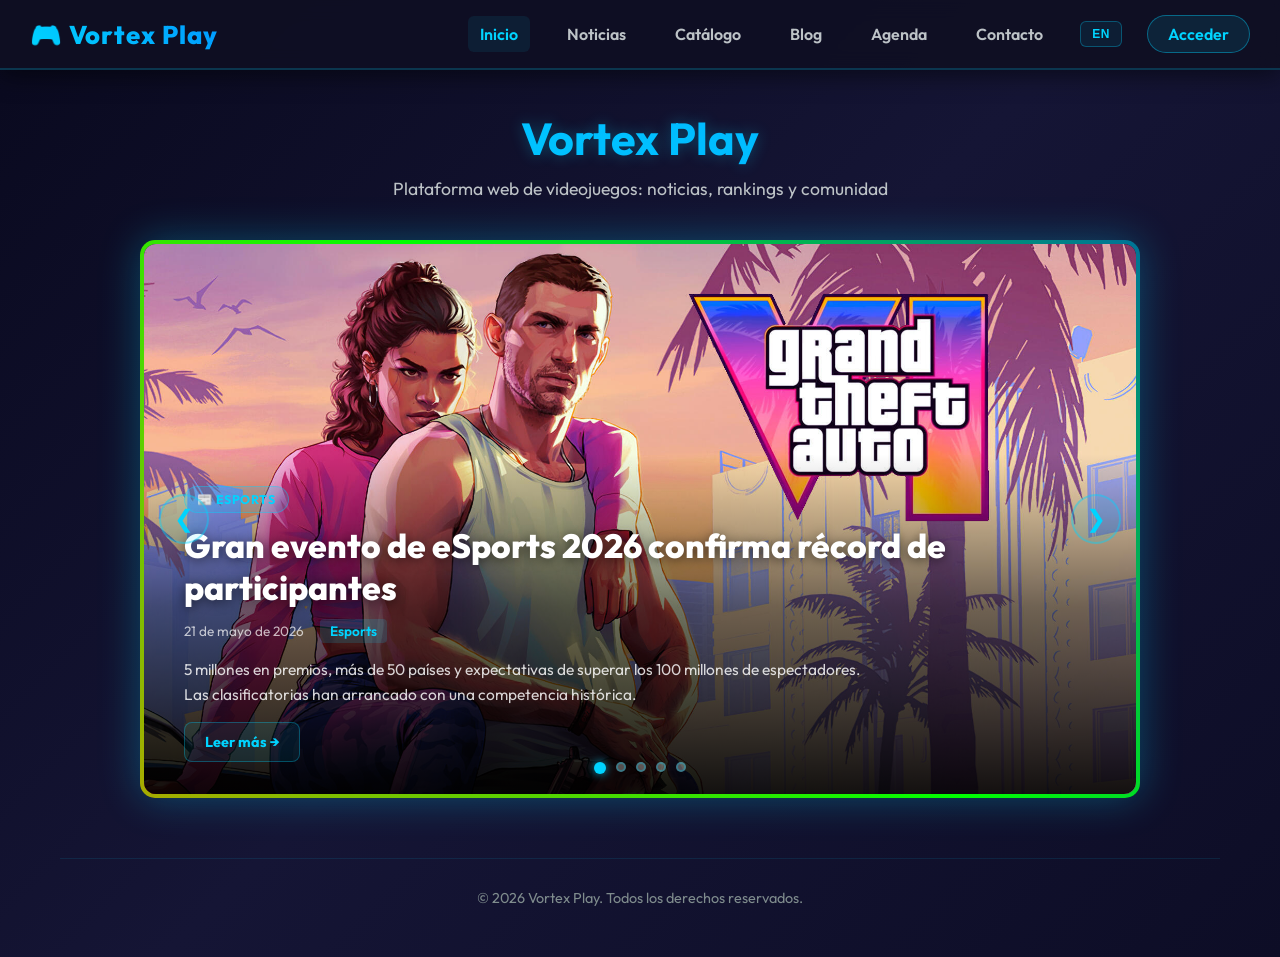
==== pages/index.html @ ee18e9cb "Subiendo toda la estructura web" ====
<!DOCTYPE html>
<html lang="es">
<head>
    <meta charset="UTF-8">
    <meta name="viewport" content="width=device-width, initial-scale=1.0">
    <title>Vortex Play</title>
    <link rel="stylesheet" href="../css/styles.css">
    <script src="../js/common.js"></script>
</head>
<body>
    <nav class="navbar"></nav>

    <div class="container">
        <header>
            <h1>Vortex Play</h1>
            <p data-i18n="index.subtitle">Plataforma web de videojuegos: noticias, rankings y comunidad</p>
        </header>

        <main>
            <div class="rgb-frame">
                <div class="news-carousel">
                    <div class="carousel-content">

                        <article class="news-item active" data-index="0">
                            <div class="news-item-bg" style="background-image: url(../imagenes/gta-vi-portada.jpg); background-size: cover; background-position: center; background-repeat: no-repeat;"></div>
                            <div class="news-item-content">
                                <div class="news-badge">📰 Esports</div>
                                <h2 class="news-title">Gran evento de eSports 2026 confirma récord de participantes</h2>
                                <div class="news-meta">
                                    <span class="news-date">21 de mayo de 2026</span>
                                    <span class="news-category">Esports</span>
                                </div>
                                <div class="news-body">
                                    <p>5 millones en premios, más de 50 países y expectativas de superar los 100 millones de espectadores. Las clasificatorias han arrancado con una competencia histórica.</p>
                                    <a href="news-detail.html?id=1" class="btn-read-more" data-i18n="index.read_more">Leer más →</a>
                                </div>
                            </div>
                        </article>

                        <article class="news-item" data-index="1">
                            <div class="news-item-bg" style="background: linear-gradient(135deg, #1a0020 0%, #6b0f6b 40%, #f093fb 100%);"></div>
                            <div class="news-item-content">
                                <div class="news-badge">🚀 Tecnología</div>
                                <h2 class="news-title">Nuevo motor gráfico revolucionario lanzado</h2>
                                <div class="news-meta">
                                    <span class="news-date">20 de mayo de 2026</span>
                                    <span class="news-category">Tecnología</span>
                                </div>
                                <div class="news-body">
                                    <p>Ray-tracing en tiempo real, física predictiva y machine learning integrado. Varios estudios ya lo han adoptado y los primeros juegos llegarán antes de que acabe el año.</p>
                                    <a href="news-detail.html?id=2" class="btn-read-more" data-i18n="index.read_more">Leer más →</a>
                                </div>
                            </div>
                        </article>

                        <article class="news-item" data-index="2">
                            <div class="news-item-bg" style="background: linear-gradient(135deg, #001a3d 0%, #003d7a 40%, #4facfe 100%);"></div>
                            <div class="news-item-content">
                                <div class="news-badge">📊 Tendencias</div>
                                <h2 class="news-title">Tendencias en gaming 2026: Cloud y comunidad lideran</h2>
                                <div class="news-meta">
                                    <span class="news-date">19 de mayo de 2026</span>
                                    <span class="news-category">Tendencias</span>
                                </div>
                                <div class="news-body">
                                    <p>Cloud gaming, realidad aumentada y comunidades integradas. El 70% de los jugadores usarán servicios en la nube de aquí a 2027, según los analistas del sector.</p>
                                    <a href="news-detail.html?id=3" class="btn-read-more" data-i18n="index.read_more">Leer más →</a>
                                </div>
                            </div>
                        </article>

                        <article class="news-item" data-index="3">
                            <div class="news-item-bg" style="background: linear-gradient(135deg, #001a10 0%, #005929 40%, #43e97b 100%);"></div>
                            <div class="news-item-content">
                                <div class="news-badge">☁️ Plataformas</div>
                                <h2 class="news-title">Lanzamiento plataforma cloud gaming revoluciona el sector</h2>
                                <div class="news-meta">
                                    <span class="news-date">18 de mayo de 2026</span>
                                    <span class="news-category">Plataformas</span>
                                </div>
                                <div class="news-body">
                                    <p>Más de 500 títulos desde el primer día, latencia por debajo de 10ms y soporte para cualquier dispositivo. La propuesta más seria vista en cloud gaming hasta la fecha.</p>
                                    <a href="news-detail.html?id=4" class="btn-read-more" data-i18n="index.read_more">Leer más →</a>
                                </div>
                            </div>
                        </article>

                        <article class="news-item" data-index="4">
                            <div class="news-item-bg" style="background: linear-gradient(135deg, #2a0010 0%, #7a002a 40%, #fa709a 100%);"></div>
                            <div class="news-item-content">
                                <div class="news-badge">🎥 Streaming</div>
                                <h2 class="news-title">Colectivo de streamers rompe récord histórico de audiencia</h2>
                                <div class="news-meta">
                                    <span class="news-date">17 de mayo de 2026</span>
                                    <span class="news-category">Streaming</span>
                                </div>
                                <div class="news-body">
                                    <p>50 millones de espectadores simultáneos sin ninguna promoción previa, solo boca a boca en redes durante 48 horas. Un fenómeno que nadie en el sector vio venir.</p>
                                    <a href="news-detail.html?id=5" class="btn-read-more" data-i18n="index.read_more">Leer más →</a>
                                </div>
                            </div>
                        </article>

                    </div>

                    <button class="nav-button prev" id="prevBtn" aria-label="Noticia anterior"><span>❮</span></button>
                    <button class="nav-button next" id="nextBtn" aria-label="Siguiente noticia"><span>❯</span></button>

                    <div class="carousel-indicators">
                        <span class="indicator active" data-slide="0"></span>
                        <span class="indicator" data-slide="1"></span>
                        <span class="indicator" data-slide="2"></span>
                        <span class="indicator" data-slide="3"></span>
                        <span class="indicator" data-slide="4"></span>
                    </div>
                </div>
            </div>
        </main>

        <footer>
            <p data-i18n="footer.rights">&copy; 2026 Vortex Play. Todos los derechos reservados.</p>
        </footer>
    </div>

    <script src="../js/lang.js"></script>
    <script src="../js/script.js"></script>
</body>
</html>
---- css/styles.css ----
@import url('https://fonts.googleapis.com/css2?family=Outfit:wght@300;400;600;700;800&display=swap');

/* Reset */
* {
    margin: 0;
    padding: 0;
    box-sizing: border-box;
}

body {
    font-family: 'Outfit', 'Segoe UI', Tahoma, Geneva, Verdana, sans-serif;
    background: linear-gradient(135deg, #09091e 0%, #151535 50%, #0d0d26 100%);
    color: #ecf0f1;
    min-height: 100vh;
    display: flex;
    flex-direction: column;
    justify-content: flex-start;
}

.container {
    width: 100%;
    max-width: 1200px;
    margin: 0 auto;
    padding: 20px;
    flex: 1;
}

header {
    text-align: center;
    margin-top: 20px;
    margin-bottom: 40px;
    animation: fadeInDown 0.8s ease-in-out;
}

header h1 {
    font-size: 2.8rem;
    margin-bottom: 10px;
    background: linear-gradient(45deg, #00d4ff, #0099ff, #00d4ff);
    background-size: 300% 300%;
    -webkit-background-clip: text;
    -webkit-text-fill-color: transparent;
    background-clip: text;
    animation: gradientShift 3s ease infinite;
    text-shadow: 0 0 15px rgba(0, 212, 255, 0.3);
}

@keyframes gradientShift {
    0%, 100% { background-position: 0% 50%; }
    50% { background-position: 100% 50%; }
}

header p {
    font-size: 1.1rem;
    color: #bdc3c7;
    margin-top: 10px;
}

/* Botones de navegación rápida */
.site-quick-nav {
    display: flex;
    flex-wrap: wrap;
    justify-content: center;
    gap: 14px;
    margin-bottom: 35px;
    padding: 0 10px;
}

.nav-page-btn {
    display: inline-flex;
    align-items: center;
    gap: 6px;
    padding: 12px 22px;
    background: rgba(0, 212, 255, 0.08);
    border: 1.5px solid rgba(0, 212, 255, 0.35);
    border-radius: 10px;
    color: #00d4ff;
    text-decoration: none;
    font-weight: 700;
    font-size: 0.95rem;
    transition: all 0.3s ease;
}

.nav-page-btn:hover {
    background: #00d4ff;
    color: #0c0c1e;
    box-shadow: 0 0 20px rgba(0, 212, 255, 0.45);
    transform: translateY(-2px);
}

.nav-page-btn.active {
    background: linear-gradient(135deg, #00d4ff, #0099ff);
    color: #0c0c1e;
    border-color: transparent;
    box-shadow: 0 0 18px rgba(0, 212, 255, 0.5);
}

main {
    width: 100%;
}

footer {
    text-align: center;
    padding: 30px;
    color: #7f8c8d;
    font-size: 0.9rem;
    width: 100%;
    border-top: 1px solid rgba(0, 212, 255, 0.1);
    margin-top: 60px;
}

/* Scrollbar */
::-webkit-scrollbar { width: 10px; }
::-webkit-scrollbar-track { background: rgba(15, 15, 35, 0.95); }
::-webkit-scrollbar-thumb {
    background: linear-gradient(180deg, #00d4ff, #0099ff);
    border-radius: 5px;
}
::-webkit-scrollbar-thumb:hover { background: #00f2ff; }


/* Navbar */
.navbar {
    background: rgba(15, 15, 35, 0.95);
    border-bottom: 2px solid rgba(0, 212, 255, 0.2);
    padding: 15px 0;
    position: sticky;
    top: 0;
    z-index: 1000;
    backdrop-filter: blur(10px);
    box-shadow: 0 5px 25px rgba(0, 0, 0, 0.5);
    width: 100%;
}

.navbar-container {
    max-width: 1400px;
    margin: 0 auto;
    padding: 0 30px;
    display: flex;
    justify-content: space-between;
    align-items: center;
}

.navbar-logo {
    font-size: 1.6rem;
    font-weight: 800;
    background: linear-gradient(45deg, #00d4ff, #0099ff);
    -webkit-background-clip: text;
    -webkit-text-fill-color: transparent;
    background-clip: text;
    text-decoration: none;
    letter-spacing: 1px;
}

.navbar-menu {
    display: flex;
    gap: 25px;
    align-items: center;
}

.navbar-link {
    color: #bdc3c7;
    text-decoration: none;
    transition: all 0.3s ease;
    font-weight: 600;
    padding: 8px 12px;
    border-radius: 6px;
}

.navbar-link:hover,
.navbar-link.active {
    color: #00d4ff;
    background: rgba(0, 212, 255, 0.08);
}

.navbar-user {
    display: flex;
    gap: 15px;
    align-items: center;
    padding-left: 20px;
    border-left: 1px solid rgba(0, 212, 255, 0.2);
}

.user-avatar-badge {
    width: 36px;
    height: 36px;
    background: linear-gradient(135deg, #00d4ff 0%, #0099ff 100%);
    border-radius: 50%;
    display: flex;
    align-items: center;
    justify-content: center;
    color: #fff;
    font-weight: 700;
    font-size: 0.9rem;
    box-shadow: 0 0 10px rgba(0, 212, 255, 0.4);
    border: 1px solid #ffffff33;
}

.user-name {
    color: #ecf0f1;
    font-weight: 600;
    font-size: 0.95rem;
}

.user-name small {
    display: block;
    color: #00d4ff;
    font-size: 0.75rem;
    font-weight: 700;
}

.btn-login-nav {
    padding: 8px 20px;
    background: rgba(0, 212, 255, 0.1);
    border: 1.5px solid rgba(0, 212, 255, 0.4);
    color: #00d4ff;
    border-radius: 20px;
    font-weight: 600;
    cursor: pointer;
    text-decoration: none;
    transition: all 0.3s ease;
}

.btn-login-nav:hover {
    background: #00d4ff;
    color: #0c0c1e;
    box-shadow: 0 0 15px rgba(0, 212, 255, 0.4);
    transform: translateY(-1px);
}

.btn-logout-nav {
    padding: 6px 14px;
    background: rgba(231, 76, 60, 0.2);
    border: 1px solid rgba(231, 76, 60, 0.5);
    color: #e74c3c;
    border-radius: 6px;
    cursor: pointer;
    font-weight: 600;
    font-size: 0.85rem;
    transition: all 0.3s ease;
}

.btn-logout-nav:hover {
    background: #e74c3c;
    color: #fff;
    box-shadow: 0 0 15px rgba(231, 76, 60, 0.4);
}

.navbar-toggle {
    display: none;
    flex-direction: column;
    justify-content: space-between;
    width: 25px;
    height: 18px;
    cursor: pointer;
}

.navbar-toggle span {
    display: block;
    height: 2px;
    width: 100%;
    background-color: #00d4ff;
    border-radius: 2px;
    transition: all 0.3s ease;
}


/* Carousel (index.html) */
.rgb-frame {
    position: relative;
    width: 100%;
    max-width: 1000px;
    padding: 4px;
    border-radius: 15px;
    background: linear-gradient(45deg, #ff0000, #ff7f00, #00ff00, #0012ff, #7f00ff, #ff0000);
    background-size: 400% 400%;
    animation: rgbGradient 6s ease infinite;
    box-shadow: 0 0 40px rgba(0, 212, 255, 0.3);
    margin: 0 auto;
}

@keyframes rgbGradient {
    0%, 100% { background-position: 0% 50%; }
    50% { background-position: 100% 50%; }
}

.news-carousel {
    position: relative;
    width: 100%;
    height: 550px;
    background: rgba(10, 10, 26, 0.95);
    border-radius: 12px;
    overflow: hidden;
    backdrop-filter: blur(10px);
    display: flex;
    align-items: center;
    justify-content: center;
}

.carousel-content {
    position: relative;
    width: 100%;
    height: 100%;
}

.news-item {
    position: absolute;
    width: 100%;
    height: 100%;
    opacity: 0;
    transform: translateX(100%);
    transition: opacity 0.7s ease, transform 0.7s cubic-bezier(0.68, -0.55, 0.265, 1.55);
    pointer-events: none;
    overflow: hidden;
}

.news-item.active {
    opacity: 1;
    transform: translateX(0);
    pointer-events: auto;
}

.news-item.prev {
    transform: translateX(-100%);
}

/* Fondo hero: ocupa todo el contenedor */
.news-item-bg {
    position: absolute;
    inset: 0;
    background-size: cover !important;
    background-position: center !important;
    transform: scale(1.06);
    transition: transform 6s ease;
    z-index: 1;
}

.news-item.active .news-item-bg {
    transform: scale(1);
}

/* Texto superpuesto en la parte inferior */
.news-item-content {
    position: absolute;
    bottom: 0;
    left: 0;
    width: 100%;
    padding: 2rem 2.5rem;
    background: linear-gradient(
        to top,
        rgba(0, 0, 0, 0.92) 0%,
        rgba(0, 0, 0, 0.55) 55%,
        transparent 100%
    );
    z-index: 2;
}

.news-badge {
    display: inline-block;
    font-size: 0.78rem;
    font-weight: 700;
    color: #00d4ff;
    margin-bottom: 12px;
    padding: 5px 12px;
    background: rgba(0, 212, 255, 0.18);
    border-radius: 20px;
    width: fit-content;
    border: 1px solid rgba(0, 212, 255, 0.35);
    letter-spacing: 0.04em;
    text-transform: uppercase;
}

.news-title {
    font-size: 2.1rem;
    font-weight: 800;
    margin-bottom: 10px;
    color: #fff;
    line-height: 1.25;
    text-shadow: 0 2px 12px rgba(0, 0, 0, 0.6);
}

.news-meta {
    display: flex;
    gap: 16px;
    margin-bottom: 14px;
    flex-wrap: wrap;
    align-items: center;
}

.news-date,
.news-category {
    font-size: 0.85rem;
    color: rgba(255, 255, 255, 0.7);
}

.news-category {
    padding: 3px 10px;
    background: rgba(0, 212, 255, 0.15);
    border-radius: 4px;
    color: #00d4ff;
    font-weight: 600;
}

.news-body p {
    font-size: 0.97rem;
    line-height: 1.65;
    color: rgba(255, 255, 255, 0.82);
    margin-bottom: 14px;
    max-width: 680px;
}

.nav-button {
    position: absolute;
    top: 50%;
    transform: translateY(-50%);
    background: rgba(0, 212, 255, 0.1);
    border: 2px solid rgba(0, 212, 255, 0.4);
    color: #00d4ff;
    width: 50px;
    height: 50px;
    border-radius: 50%;
    cursor: pointer;
    font-size: 1.5rem;
    display: flex;
    align-items: center;
    justify-content: center;
    transition: all 0.3s ease;
    z-index: 10;
}

.nav-button:hover {
    background: rgba(0, 212, 255, 0.3);
    border-color: #00d4ff;
    box-shadow: 0 0 20px rgba(0, 212, 255, 0.6);
    transform: translateY(-50%) scale(1.1);
}

.nav-button.prev { left: 15px; }
.nav-button.next { right: 15px; }

.carousel-indicators {
    position: absolute;
    bottom: 20px;
    left: 50%;
    transform: translateX(-50%);
    display: flex;
    gap: 10px;
    z-index: 10;
}

.indicator {
    width: 10px;
    height: 10px;
    border-radius: 50%;
    background: rgba(255, 255, 255, 0.3);
    cursor: pointer;
    transition: all 0.3s ease;
    border: 2px solid rgba(0, 212, 255, 0.3);
}

.indicator.active {
    background: #00d4ff;
    box-shadow: 0 0 10px rgba(0, 212, 255, 0.8);
    width: 12px;
    height: 12px;
}


/* Auth (login.html) */
.auth-body {
    display: flex;
    flex-direction: column;
    min-height: 100vh;
}

.auth-container {
    display: flex;
    width: 100%;
    max-width: 1100px;
    gap: 40px;
    padding: 40px 20px;
    margin: 40px auto;
    flex: 1;
}

.auth-box {
    flex: 1.2;
    background: rgba(15, 15, 35, 0.95);
    border-radius: 15px;
    padding: 40px;
    border: 2px solid rgba(0, 212, 255, 0.2);
    box-shadow: 0 0 45px rgba(0, 212, 255, 0.15);
    backdrop-filter: blur(10px);
}

.auth-header {
    text-align: center;
    margin-bottom: 30px;
}

.auth-header h1 {
    font-size: 2.6rem;
    background: linear-gradient(45deg, #00d4ff, #0099ff);
    -webkit-background-clip: text;
    -webkit-text-fill-color: transparent;
    background-clip: text;
    margin-bottom: 10px;
    font-weight: 800;
}

.auth-header p {
    color: #bdc3c7;
    font-size: 1rem;
}

.auth-toggle {
    display: flex;
    gap: 10px;
    margin-bottom: 30px;
    background: rgba(0, 212, 255, 0.05);
    border-radius: 10px;
    padding: 5px;
}

.toggle-btn {
    flex: 1;
    padding: 12px;
    background: transparent;
    border: none;
    color: #95a5a6;
    font-weight: 600;
    cursor: pointer;
    border-radius: 8px;
    transition: all 0.3s ease;
}

.toggle-btn.active {
    background: rgba(0, 212, 255, 0.15);
    color: #00d4ff;
    border: 1px solid rgba(0, 212, 255, 0.3);
}

.auth-form { display: none; }

.auth-form.active {
    display: block;
    animation: fadeIn 0.3s ease;
}

@keyframes fadeIn {
    from { opacity: 0; }
    to { opacity: 1; }
}

.form-group { margin-bottom: 20px; }

.form-group label {
    display: block;
    margin-bottom: 8px;
    color: #ecf0f1;
    font-weight: 500;
    font-size: 0.95rem;
}

.form-group input,
.form-group select,
.form-group textarea {
    width: 100%;
    padding: 12px;
    background: rgba(20, 20, 45, 0.8);
    border: 1px solid rgba(0, 212, 255, 0.2);
    border-radius: 8px;
    color: #ecf0f1;
    font-size: 1rem;
    transition: all 0.3s ease;
}

.form-group input:focus,
.form-group select:focus,
.form-group textarea:focus {
    outline: none;
    border-color: #00d4ff;
    box-shadow: 0 0 10px rgba(0, 212, 255, 0.3);
    background: rgba(20, 20, 45, 0.95);
}

.error-msg {
    display: none;
    color: #e74c3c;
    font-size: 0.85rem;
    margin-top: 5px;
}

.form-options {
    display: flex;
    justify-content: space-between;
    align-items: center;
    margin-bottom: 25px;
    font-size: 0.9rem;
}

.remember-me {
    display: flex;
    align-items: center;
    gap: 8px;
    cursor: pointer;
    color: #bdc3c7;
}

.remember-me input { width: auto; cursor: pointer; }

.forgot-password {
    color: #00d4ff;
    text-decoration: none;
    transition: color 0.3s ease;
}

.forgot-password:hover {
    color: #00f2ff;
    text-decoration: underline;
}

.terms-check {
    display: flex;
    align-items: center;
    gap: 10px;
    margin-bottom: 25px;
    color: #95a5a6;
    font-size: 0.9rem;
    cursor: pointer;
}

.terms-check input { width: auto; cursor: pointer; }

.btn-submit {
    width: 100%;
    padding: 14px;
    background: linear-gradient(45deg, #00d4ff, #0099ff);
    border: none;
    border-radius: 8px;
    color: #fff;
    font-weight: 700;
    font-size: 1rem;
    cursor: pointer;
    transition: all 0.3s ease;
}

.btn-submit:hover {
    transform: translateY(-2px);
    box-shadow: 0 10px 30px rgba(0, 212, 255, 0.4);
}

.btn-submit:active { transform: translateY(0); }

.auth-footer {
    text-align: center;
    margin-top: 25px;
    color: #7f8c8d;
    font-size: 0.9rem;
}

.auth-footer a { color: #00d4ff; text-decoration: none; }
.auth-footer a:hover { text-decoration: underline; }

.auth-quick-links {
    display: flex;
    flex-wrap: wrap;
    justify-content: center;
    gap: 10px;
    margin-top: 18px;
    padding-top: 18px;
    border-top: 1px solid rgba(0, 212, 255, 0.15);
}

.auth-quick-links a {
    padding: 6px 12px;
    background: rgba(0, 212, 255, 0.08);
    border: 1px solid rgba(0, 212, 255, 0.25);
    border-radius: 8px;
    font-size: 0.8rem;
    font-weight: 600;
    text-decoration: none;
    transition: all 0.3s ease;
}

.auth-quick-links a:hover {
    background: rgba(0, 212, 255, 0.2);
}

.auth-decoration {
    flex: 1;
    display: flex;
    flex-direction: column;
    justify-content: center;
    gap: 30px;
}

.decoration-item {
    background: rgba(0, 212, 255, 0.03);
    border: 1px solid rgba(0, 212, 255, 0.15);
    border-radius: 12px;
    padding: 35px;
    box-shadow: 0 10px 30px rgba(0, 0, 0, 0.2);
}

.decoration-item h2 {
    font-size: 1.8rem;
    color: #00d4ff;
    margin-bottom: 15px;
}

.decoration-item p {
    color: #bdc3c7;
    line-height: 1.6;
    font-size: 1rem;
}

.quick-login-title {
    text-align: center;
    font-size: 0.9rem;
    color: #7f8c8d;
    text-transform: uppercase;
    letter-spacing: 1px;
    margin: 25px 0 15px;
    position: relative;
}

.quick-login-title::before,
.quick-login-title::after {
    content: "";
    position: absolute;
    top: 50%;
    width: 25%;
    height: 1px;
    background: rgba(255, 255, 255, 0.1);
}
.quick-login-title::before { left: 0; }
.quick-login-title::after { right: 0; }

.quick-login-grid {
    display: grid;
    grid-template-columns: repeat(2, 1fr);
    gap: 12px;
    margin-bottom: 10px;
}

.quick-login-card {
    background: rgba(30, 30, 60, 0.4);
    border: 1px solid rgba(0, 212, 255, 0.15);
    border-radius: 8px;
    padding: 10px;
    cursor: pointer;
    text-align: center;
    transition: all 0.3s cubic-bezier(0.25, 0.8, 0.25, 1);
}

.quick-login-card:hover {
    background: rgba(0, 212, 255, 0.1);
    border-color: #00d4ff;
    transform: translateY(-2px);
    box-shadow: 0 4px 15px rgba(0, 212, 255, 0.2);
}

.quick-login-card .role-title {
    font-weight: 700;
    color: #00d4ff;
    font-size: 0.85rem;
    margin-bottom: 2px;
}

.quick-login-card .role-desc {
    font-size: 0.7rem;
    color: #bdc3c7;
}


/* Dashboard */
.dashboard-container {
    display: flex;
    max-width: 1400px;
    margin: 0 auto;
    gap: 30px;
    padding: 40px 30px;
    min-height: calc(100vh - 80px);
}

.sidebar {
    width: 280px;
    background: rgba(20, 20, 45, 0.6);
    border-radius: 12px;
    border: 1px solid rgba(0, 212, 255, 0.15);
    padding: 25px;
    height: fit-content;
    position: sticky;
    top: 100px;
    backdrop-filter: blur(5px);
}

.user-profile {
    text-align: center;
    margin-bottom: 30px;
    padding-bottom: 25px;
    border-bottom: 1px solid rgba(0, 212, 255, 0.15);
}

.profile-avatar {
    width: 80px;
    height: 80px;
    margin: 0 auto 15px;
    background: linear-gradient(135deg, #00d4ff 0%, #0099ff 100%);
    border-radius: 50%;
    display: flex;
    align-items: center;
    justify-content: center;
    font-size: 2.2rem;
    color: #fff;
    font-weight: 800;
    box-shadow: 0 0 20px rgba(0, 212, 255, 0.3);
    border: 2px solid #ffffff22;
}

.user-profile h3 {
    color: #ecf0f1;
    margin-bottom: 5px;
    font-size: 1.2rem;
}

.profile-role {
    color: #00d4ff;
    font-size: 0.85rem;
    font-weight: 700;
    text-transform: uppercase;
    letter-spacing: 1px;
}

.sidebar-menu h4 {
    color: #00d4ff;
    font-size: 0.75rem;
    text-transform: uppercase;
    margin-top: 20px;
    margin-bottom: 12px;
    letter-spacing: 1px;
    font-weight: 700;
    opacity: 0.8;
}

.sidebar-link {
    display: block;
    padding: 12px 15px;
    color: #bdc3c7;
    text-decoration: none;
    border-radius: 8px;
    transition: all 0.3s ease;
    margin-bottom: 8px;
    font-weight: 600;
    font-size: 0.95rem;
}

.sidebar-link:hover,
.sidebar-link.active {
    background: rgba(0, 212, 255, 0.1);
    color: #00d4ff;
    border-left: 3px solid #00d4ff;
    padding-left: 18px;
}

.sidebar-section.hidden { display: none !important; }

.dashboard-content { flex: 1; }

.content-section {
    display: none;
    animation: fadeIn 0.3s ease;
}

.content-section.active { display: block; }

.section-header {
    margin-bottom: 30px;
    display: flex;
    justify-content: space-between;
    align-items: center;
    flex-wrap: wrap;
    gap: 15px;
}

.section-header h1 {
    font-size: 2.2rem;
    color: #ecf0f1;
    font-weight: 800;
}

.section-header p {
    color: #bdc3c7;
    margin-top: 5px;
    width: 100%;
}

.dashboard-grid {
    display: grid;
    grid-template-columns: repeat(auto-fit, minmax(220px, 1fr));
    gap: 20px;
    margin-bottom: 40px;
}

.stat-card {
    background: rgba(20, 20, 45, 0.6);
    border: 1px solid rgba(0, 212, 255, 0.15);
    border-radius: 12px;
    padding: 20px;
    display: flex;
    gap: 20px;
    align-items: center;
    transition: all 0.3s ease;
}

.stat-card:hover {
    border-color: #00d4ff;
    box-shadow: 0 0 20px rgba(0, 212, 255, 0.15);
    transform: translateY(-5px);
}

.stat-icon { font-size: 2.5rem; }

.stat-info h3 {
    color: #95a5a6;
    font-size: 0.85rem;
    margin-bottom: 5px;
    text-transform: uppercase;
    letter-spacing: 0.5px;
}

.stat-number {
    color: #00d4ff;
    font-size: 1.8rem;
    font-weight: 800;
}

.recent-activity {
    background: rgba(20, 20, 45, 0.6);
    border: 1px solid rgba(0, 212, 255, 0.15);
    border-radius: 12px;
    padding: 25px;
}

.recent-activity h2 {
    color: #ecf0f1;
    margin-bottom: 20px;
    font-size: 1.3rem;
    font-weight: 700;
}

.activity-list {
    display: flex;
    flex-direction: column;
    gap: 15px;
}

.activity-item {
    padding: 15px;
    background: rgba(0, 212, 255, 0.03);
    border-left: 3px solid #00d4ff;
    border-radius: 6px;
}

.activity-time {
    color: #7f8c8d;
    font-size: 0.85rem;
    font-weight: 600;
}

.activity-item p {
    color: #bdc3c7;
    margin-top: 5px;
    font-size: 0.95rem;
}

.profile-form {
    background: rgba(20, 20, 45, 0.6);
    border: 1px solid rgba(0, 212, 255, 0.15);
    border-radius: 12px;
    padding: 30px;
}

.form-input {
    width: 100%;
    padding: 12px;
    background: rgba(10, 10, 25, 0.8);
    border: 1px solid rgba(0, 212, 255, 0.2);
    border-radius: 8px;
    color: #ecf0f1;
    font-size: 1rem;
    margin-bottom: 8px;
    transition: all 0.3s ease;
}

.form-input:focus {
    outline: none;
    border-color: #00d4ff;
    box-shadow: 0 0 10px rgba(0, 212, 255, 0.2);
}

.favorites-grid {
    display: grid;
    grid-template-columns: repeat(auto-fill, minmax(260px, 1fr));
    gap: 25px;
}

.favorite-card {
    background: rgba(20, 20, 45, 0.6);
    border: 1px solid rgba(0, 212, 255, 0.15);
    border-radius: 12px;
    overflow: hidden;
    transition: all 0.3s ease;
}

.favorite-card:hover {
    border-color: #00d4ff;
    transform: translateY(-8px);
    box-shadow: 0 8px 25px rgba(0, 212, 255, 0.2);
}

.fav-image {
    width: 100%;
    height: 150px;
    background-size: cover;
    background-position: center;
}

.favorite-card h3 {
    color: #ecf0f1;
    padding: 15px 15px 5px;
    font-size: 1.1rem;
    font-weight: 700;
}

.favorite-card p {
    color: #95a5a6;
    padding: 0 15px;
    font-size: 0.9rem;
}

.fav-rating {
    color: #00d4ff;
    padding: 15px;
    font-weight: 700;
    display: flex;
    justify-content: space-between;
    align-items: center;
}

.btn-remove-fav {
    background: none;
    border: none;
    color: #e74c3c;
    cursor: pointer;
    font-size: 0.9rem;
    font-weight: 600;
}

.btn-remove-fav:hover { text-decoration: underline; }

.news-management-table,
.users-management-table {
    background: rgba(20, 20, 45, 0.6);
    border: 1px solid rgba(0, 212, 255, 0.15);
    border-radius: 12px;
    overflow: hidden;
    margin-bottom: 30px;
}

table { width: 100%; border-collapse: collapse; }

table thead {
    background: rgba(0, 212, 255, 0.08);
    border-bottom: 2px solid rgba(0, 212, 255, 0.2);
}

table th {
    padding: 15px;
    text-align: left;
    color: #00d4ff;
    font-weight: 700;
}

table td {
    padding: 15px;
    color: #bdc3c7;
    border-bottom: 1px solid rgba(0, 212, 255, 0.1);
}

table tr:hover { background: rgba(0, 212, 255, 0.03); }

.badge {
    padding: 6px 12px;
    border-radius: 20px;
    font-size: 0.8rem;
    font-weight: 700;
    text-transform: uppercase;
}

.badge.published {
    background: rgba(46, 204, 113, 0.2);
    color: #2ecc71;
    border: 1px solid rgba(46, 204, 113, 0.4);
}

.badge.draft {
    background: rgba(241, 196, 15, 0.2);
    color: #f1c40f;
    border: 1px solid rgba(241, 196, 15, 0.4);
}

.badge.active {
    background: rgba(46, 204, 113, 0.2);
    color: #2ecc71;
    border: 1px solid rgba(46, 204, 113, 0.4);
}

.btn-small {
    padding: 6px 12px;
    background: rgba(0, 212, 255, 0.1);
    border: 1px solid rgba(0, 212, 255, 0.4);
    color: #00d4ff;
    border-radius: 6px;
    cursor: pointer;
    margin-right: 5px;
    font-weight: 600;
    font-size: 0.8rem;
    transition: all 0.3s ease;
}

.btn-small:hover {
    background: #00d4ff;
    color: #0c0c1e;
    box-shadow: 0 0 10px rgba(0, 212, 255, 0.3);
}

.btn-small.danger {
    background: rgba(231, 76, 60, 0.1);
    border-color: rgba(231, 76, 60, 0.4);
    color: #e74c3c;
}

.btn-small.danger:hover {
    background: #e74c3c;
    color: #fff;
    box-shadow: 0 0 10px rgba(231, 76, 60, 0.3);
}

.btn-primary {
    padding: 12px 25px;
    background: linear-gradient(45deg, #00d4ff, #0099ff);
    border: none;
    border-radius: 8px;
    color: #fff;
    font-weight: 700;
    cursor: pointer;
    transition: all 0.3s ease;
}

.btn-primary:hover {
    transform: translateY(-2px);
    box-shadow: 0 8px 25px rgba(0, 212, 255, 0.4);
}


/* Catálogo de juegos */
.games-container {
    max-width: 1400px;
    margin: 0 auto;
    padding: 40px 30px;
}

.games-header {
    text-align: center;
    margin-bottom: 50px;
}

.games-header h1 {
    font-size: 2.8rem;
    background: linear-gradient(45deg, #00d4ff, #0099ff);
    -webkit-background-clip: text;
    -webkit-text-fill-color: transparent;
    background-clip: text;
    margin-bottom: 15px;
    font-weight: 800;
}

.games-header p {
    color: #bdc3c7;
    font-size: 1.1rem;
}

.games-content { display: flex; gap: 30px; }

.games-sidebar {
    width: 280px;
    position: sticky;
    top: 100px;
    height: fit-content;
}

.search-box { margin-bottom: 30px; }

.search-input {
    width: 100%;
    padding: 12px 15px;
    background: rgba(20, 20, 45, 0.8);
    border: 2px solid rgba(0, 212, 255, 0.2);
    border-radius: 8px;
    color: #ecf0f1;
    font-size: 1rem;
    transition: all 0.3s ease;
}

.search-input:focus {
    outline: none;
    border-color: #00d4ff;
    box-shadow: 0 0 15px rgba(0, 212, 255, 0.25);
}

.filter-section {
    margin-bottom: 30px;
    background: rgba(20, 20, 45, 0.6);
    border: 1px solid rgba(0, 212, 255, 0.15);
    border-radius: 10px;
    padding: 20px;
}

.filter-section h3 {
    color: #00d4ff;
    font-size: 0.95rem;
    margin-bottom: 15px;
    text-transform: uppercase;
    font-weight: 700;
    letter-spacing: 0.5px;
}

.filter-select {
    width: 100%;
    padding: 10px;
    background: rgba(10, 10, 25, 0.8);
    border: 1px solid rgba(0, 212, 255, 0.25);
    border-radius: 6px;
    color: #ecf0f1;
    cursor: pointer;
    transition: all 0.3s ease;
    font-family: inherit;
}

.filter-select:hover { border-color: #00d4ff; }

.filter-label {
    display: flex;
    align-items: center;
    gap: 10px;
    color: #bdc3c7;
    margin-bottom: 12px;
    cursor: pointer;
    transition: color 0.3s ease;
    font-size: 0.95rem;
}

.filter-label:hover { color: #00d4ff; }

.filter-label input {
    cursor: pointer;
    width: 18px;
    height: 18px;
}

.games-grid {
    flex: 1;
    display: grid;
    grid-template-columns: repeat(auto-fill, minmax(310px, 1fr));
    gap: 30px;
}

.game-card {
    background: rgba(20, 20, 45, 0.6);
    border: 1px solid rgba(0, 212, 255, 0.15);
    border-radius: 12px;
    overflow: hidden;
    transition: all 0.3s ease;
    display: flex;
    flex-direction: column;
}

.game-card:hover {
    transform: translateY(-8px);
    border-color: #00d4ff;
    box-shadow: 0 10px 30px rgba(0, 212, 255, 0.2);
}

.game-image {
    width: 100%;
    height: 200px;
    background-size: cover;
    background-position: center;
}

.game-info {
    padding: 20px;
    display: flex;
    flex-direction: column;
    flex: 1;
}

.game-title {
    color: #ecf0f1;
    font-size: 1.2rem;
    font-weight: 700;
    margin-bottom: 5px;
}

.game-studio {
    color: #95a5a6;
    font-size: 0.85rem;
    margin-bottom: 15px;
}

.game-ratings {
    display: flex;
    gap: 15px;
    margin-bottom: 15px;
    padding-bottom: 15px;
    border-bottom: 1px solid rgba(0, 212, 255, 0.15);
}

.rating-item { flex: 1; }

.rating-label {
    display: block;
    color: #7f8c8d;
    font-size: 0.75rem;
    text-transform: uppercase;
    margin-bottom: 3px;
    font-weight: 700;
}

.rating-score {
    display: block;
    color: #00d4ff;
    font-weight: 700;
    font-size: 0.95rem;
}

.game-description {
    color: #bdc3c7;
    font-size: 0.9rem;
    line-height: 1.5;
    margin-bottom: 15px;
    flex: 1;
}

.game-tags {
    display: flex;
    flex-wrap: wrap;
    gap: 8px;
    margin-bottom: 20px;
}

.tag {
    padding: 4px 10px;
    background: rgba(0, 212, 255, 0.08);
    border: 1px solid rgba(0, 212, 255, 0.25);
    border-radius: 12px;
    color: #00d4ff;
    font-size: 0.75rem;
    font-weight: 600;
}

.btn-favorite {
    width: 100%;
    padding: 12px;
    background: rgba(0, 212, 255, 0.08);
    border: 1px solid rgba(0, 212, 255, 0.3);
    border-radius: 8px;
    color: #00d4ff;
    font-weight: 700;
    cursor: pointer;
    transition: all 0.3s ease;
}

.btn-favorite:hover {
    background: rgba(0, 212, 255, 0.2);
    box-shadow: 0 0 15px rgba(0, 212, 255, 0.3);
}

.btn-favorite.active {
    background: #00d4ff;
    color: #0c0c1e;
    border-color: #00d4ff;
    box-shadow: 0 0 15px rgba(0, 212, 255, 0.4);
}


/* Noticias */
.news-container {
    max-width: 1400px;
    margin: 0 auto;
    padding: 40px 30px;
}

.news-header {
    text-align: center;
    margin-bottom: 50px;
}

.news-header h1 {
    font-size: 2.8rem;
    background: linear-gradient(45deg, #00d4ff, #0099ff);
    -webkit-background-clip: text;
    -webkit-text-fill-color: transparent;
    background-clip: text;
    margin-bottom: 15px;
    font-weight: 800;
}

.news-header p {
    color: #bdc3c7;
    font-size: 1.1rem;
}

.news-content { display: flex; gap: 30px; }

.news-sidebar {
    width: 280px;
    position: sticky;
    top: 100px;
    height: fit-content;
}

.categories-section,
.trending-section {
    background: rgba(20, 20, 45, 0.6);
    border: 1px solid rgba(0, 212, 255, 0.15);
    border-radius: 10px;
    padding: 20px;
    margin-bottom: 25px;
}

.categories-section h3,
.trending-section h3 {
    color: #00d4ff;
    font-size: 0.95rem;
    margin-bottom: 15px;
    text-transform: uppercase;
    font-weight: 700;
    letter-spacing: 0.5px;
}

.category-list { list-style: none; }

.category-link {
    display: block;
    padding: 10px 12px;
    color: #bdc3c7;
    text-decoration: none;
    border-radius: 6px;
    transition: all 0.3s ease;
    margin-bottom: 8px;
    font-weight: 600;
}

.category-link:hover,
.category-link.active {
    background: rgba(0, 212, 255, 0.1);
    color: #00d4ff;
    border-left: 3px solid #00d4ff;
    padding-left: 15px;
}

.trending-list {
    display: flex;
    flex-direction: column;
    gap: 12px;
}

.trending-item {
    display: flex;
    gap: 12px;
    padding: 12px;
    background: rgba(0, 212, 255, 0.03);
    border-radius: 6px;
    text-decoration: none;
    transition: all 0.3s ease;
    border-left: 3px solid transparent;
}

.trending-item:hover {
    background: rgba(0, 212, 255, 0.1);
    border-left-color: #00d4ff;
}

.trend-count {
    display: flex;
    align-items: center;
    justify-content: center;
    width: 28px;
    height: 28px;
    background: rgba(0, 212, 255, 0.15);
    border-radius: 50%;
    color: #00d4ff;
    font-weight: 700;
    font-size: 0.85rem;
    flex-shrink: 0;
}

.trend-text {
    display: flex;
    align-items: center;
    color: #bdc3c7;
    font-size: 0.9rem;
    font-weight: 600;
}

.news-grid {
    flex: 1;
    display: grid;
    grid-template-columns: repeat(auto-fill, minmax(310px, 1fr));
    gap: 30px;
}

.news-article {
    background: rgba(20, 20, 45, 0.6);
    border: 1px solid rgba(0, 212, 255, 0.15);
    border-radius: 12px;
    overflow: hidden;
    transition: all 0.3s ease;
    display: flex;
    flex-direction: column;
}

.news-article:hover {
    transform: translateY(-8px);
    border-color: #00d4ff;
    box-shadow: 0 10px 25px rgba(0, 212, 255, 0.15);
}

.news-article.featured {
    grid-column: 1 / -1;
    display: flex;
    flex-direction: row;
    max-height: 320px;
}

.news-article.featured .article-image {
    min-width: 420px;
    height: 100%;
}

.article-image {
    width: 100%;
    height: 200px;
    background-size: cover;
    background-position: center;
    background-repeat: no-repeat;
}

.article-content {
    padding: 25px;
    display: flex;
    flex-direction: column;
    flex: 1;
}

.news-article.featured .article-content {
    flex: 1;
    display: flex;
    flex-direction: column;
    justify-content: space-between;
}

.article-category {
    display: inline-block;
    padding: 4px 10px;
    background: rgba(0, 212, 255, 0.15);
    border-radius: 12px;
    color: #00d4ff;
    font-size: 0.75rem;
    font-weight: 700;
    margin-bottom: 12px;
    width: fit-content;
    text-transform: uppercase;
}

.article-title {
    color: #ecf0f1;
    font-size: 1.3rem;
    font-weight: 700;
    line-height: 1.4;
    margin-bottom: 12px;
}

.news-article.featured .article-title { font-size: 1.8rem; }

.article-excerpt {
    color: #bdc3c7;
    font-size: 0.95rem;
    line-height: 1.6;
    margin-bottom: 15px;
    flex: 1;
}

.article-meta {
    display: flex;
    gap: 15px;
    flex-wrap: wrap;
    margin-bottom: 15px;
    font-size: 0.85rem;
    color: #95a5a6;
    font-weight: 500;
}

.btn-read-more {
    display: inline-block;
    padding: 10px 20px;
    background: rgba(0, 212, 255, 0.08);
    border: 1px solid rgba(0, 212, 255, 0.3);
    border-radius: 8px;
    color: #00d4ff;
    text-decoration: none;
    font-weight: 700;
    font-size: 0.9rem;
    transition: all 0.3s ease;
    width: fit-content;
}

.btn-read-more:hover {
    background: rgba(0, 212, 255, 0.25);
    box-shadow: 0 0 15px rgba(0, 212, 255, 0.3);
}


/* Blog */
.blog-container {
    max-width: 1300px;
    margin: 0 auto;
    padding: 40px 30px;
}

.blog-header {
    text-align: center;
    margin-bottom: 50px;
}

.blog-header h1 {
    font-size: 2.8rem;
    background: linear-gradient(45deg, #00d4ff, #0099ff);
    -webkit-background-clip: text;
    -webkit-text-fill-color: transparent;
    background-clip: text;
    margin-bottom: 15px;
    font-weight: 800;
}

.blog-header p {
    color: #bdc3c7;
    font-size: 1.1rem;
}

.blog-content { display: flex; gap: 40px; }

.blog-sidebar {
    width: 300px;
    position: sticky;
    top: 100px;
    height: fit-content;
}

.about-section,
.featured-authors {
    background: rgba(20, 20, 45, 0.6);
    border: 1px solid rgba(0, 212, 255, 0.15);
    border-radius: 10px;
    padding: 20px;
    margin-bottom: 25px;
}

.about-section h3,
.featured-authors h3 {
    color: #00d4ff;
    font-size: 0.95rem;
    margin-bottom: 15px;
    text-transform: uppercase;
    font-weight: 700;
    letter-spacing: 0.5px;
}

.about-section p {
    color: #bdc3c7;
    font-size: 0.9rem;
    line-height: 1.6;
}

.author-list {
    display: flex;
    flex-direction: column;
    gap: 15px;
}

.author-card {
    background: rgba(0, 212, 255, 0.03);
    border: 1px solid rgba(0, 212, 255, 0.1);
    border-radius: 8px;
    padding: 15px;
    text-align: center;
    transition: all 0.3s ease;
}

.author-card:hover {
    background: rgba(0, 212, 255, 0.1);
    transform: translateY(-3px);
}

.author-avatar {
    font-size: 2.5rem;
    margin-bottom: 8px;
}

.author-card h4 {
    color: #ecf0f1;
    font-size: 1rem;
    margin-bottom: 5px;
    font-weight: 700;
}

.author-card p {
    color: #00d4ff;
    font-size: 0.8rem;
    font-weight: 700;
}

.blog-posts {
    flex: 1;
    display: flex;
    flex-direction: column;
    gap: 45px;
}

.blog-post {
    background: rgba(20, 20, 45, 0.6);
    border: 1px solid rgba(0, 212, 255, 0.15);
    border-radius: 12px;
    overflow: hidden;
}

.blog-post:hover {
    border-color: #00d4ff;
    box-shadow: 0 10px 25px rgba(0, 212, 255, 0.15);
}

.post-header {
    display: flex;
    gap: 15px;
    flex-wrap: wrap;
    padding: 20px 25px;
    background: rgba(0, 212, 255, 0.03);
    border-bottom: 1px solid rgba(0, 212, 255, 0.1);
    font-size: 0.85rem;
    align-items: center;
}

.post-author,
.post-date { color: #95a5a6; font-weight: 600; }

.post-category {
    color: #00d4ff;
    font-weight: 700;
    padding: 4px 10px;
    background: rgba(0, 212, 255, 0.1);
    border-radius: 12px;
    text-transform: uppercase;
}

.post-title {
    color: #ecf0f1;
    font-size: 1.8rem;
    font-weight: 800;
    line-height: 1.4;
    padding: 25px 25px 15px;
}

.post-image {
    width: 100%;
    height: 320px;
    background-size: cover;
    background-position: center;
}

.post-content {
    padding: 25px;
    color: #bdc3c7;
    line-height: 1.8;
    font-size: 1.05rem;
}

.post-content p { margin-bottom: 20px; }

.post-content h3 {
    color: #00d4ff;
    font-size: 1.4rem;
    margin: 35px 0 15px;
    font-weight: 700;
}

.post-tags {
    display: flex;
    flex-wrap: wrap;
    gap: 10px;
    padding: 20px 25px;
    border-bottom: 1px solid rgba(0, 212, 255, 0.1);
}

.post-stats {
    display: flex;
    gap: 25px;
    padding: 20px 25px;
    border-bottom: 1px solid rgba(0, 212, 255, 0.1);
    color: #95a5a6;
    font-size: 0.9rem;
    font-weight: 600;
}

.comments-section { padding: 25px; }

.comments-section h3 {
    color: #ecf0f1;
    font-size: 1.3rem;
    margin-bottom: 25px;
    font-weight: 700;
}

.comment-form {
    background: rgba(0, 212, 255, 0.03);
    border: 1px solid rgba(0, 212, 255, 0.15);
    border-radius: 8px;
    padding: 20px;
    margin-bottom: 30px;
}

.comment-input {
    width: 100%;
    padding: 12px;
    background: rgba(10, 10, 25, 0.8);
    border: 1px solid rgba(0, 212, 255, 0.2);
    border-radius: 6px;
    color: #ecf0f1;
    font-size: 0.95rem;
    font-family: inherit;
    resize: vertical;
    min-height: 90px;
    margin-bottom: 15px;
    transition: all 0.3s ease;
}

.comment-input:focus {
    outline: none;
    border-color: #00d4ff;
    box-shadow: 0 0 10px rgba(0, 212, 255, 0.25);
}

.comment-input:disabled {
    opacity: 0.6;
    cursor: not-allowed;
}

.comment-form-footer {
    display: flex;
    justify-content: space-between;
    align-items: center;
    flex-wrap: wrap;
    gap: 15px;
}

.btn-comment {
    padding: 10px 22px;
    background: linear-gradient(45deg, #00d4ff, #0099ff);
    border: none;
    border-radius: 6px;
    color: #fff;
    font-weight: 700;
    cursor: pointer;
    transition: all 0.3s ease;
}

.btn-comment:hover:not(:disabled) {
    transform: translateY(-2px);
    box-shadow: 0 5px 15px rgba(0, 212, 255, 0.4);
}

.btn-comment:disabled {
    opacity: 0.6;
    cursor: not-allowed;
}

.btn-load-more {
    display: block;
    width: 100%;
    padding: 12px;
    margin-top: 20px;
    background: rgba(0, 212, 255, 0.05);
    border: 1px solid rgba(0, 212, 255, 0.25);
    border-radius: 8px;
    color: #00d4ff;
    font-weight: 600;
    cursor: pointer;
    transition: all 0.3s ease;
}

.btn-load-more:hover { background: rgba(0, 212, 255, 0.15); }

.login-hint {
    font-size: 0.9rem;
    color: #95a5a6;
    margin: 0;
}

.login-hint a {
    color: #00d4ff;
    text-decoration: none;
    font-weight: 700;
}

.login-hint a:hover { text-decoration: underline; }

.comments-list {
    display: flex;
    flex-direction: column;
    gap: 20px;
    margin-bottom: 20px;
}

.comment {
    background: rgba(0, 212, 255, 0.02);
    border-left: 3px solid rgba(0, 212, 255, 0.2);
    border-radius: 6px;
    padding: 15px;
    transition: all 0.3s ease;
}

.comment:hover {
    background: rgba(0, 212, 255, 0.06);
    border-left-color: #00d4ff;
}

.comment-author {
    display: flex;
    gap: 12px;
    margin-bottom: 12px;
    align-items: center;
}

.comment-avatar {
    width: 32px;
    height: 32px;
    background: linear-gradient(135deg, #00d4ff, #0099ff);
    border-radius: 50%;
    display: flex;
    align-items: center;
    justify-content: center;
    font-weight: 700;
    font-size: 0.8rem;
    color: #fff;
}

.author-info { display: flex; flex-direction: column; }

.author-info strong {
    color: #ecf0f1;
    font-size: 0.95rem;
}

.author-info small {
    color: #00d4ff;
    font-size: 0.75rem;
    font-weight: 700;
}

.comment-date {
    color: #7f8c8d;
    font-size: 0.8rem;
    margin-left: auto;
}

.comment-text {
    color: #bdc3c7;
    margin-bottom: 12px;
    line-height: 1.6;
    font-size: 0.95rem;
}

.comment-actions { display: flex; gap: 15px; }

.btn-like {
    padding: 6px 12px;
    background: rgba(0, 212, 255, 0.05);
    border: 1px solid rgba(0, 212, 255, 0.25);
    border-radius: 4px;
    color: #00d4ff;
    font-size: 0.8rem;
    cursor: pointer;
    transition: all 0.3s ease;
    font-weight: 600;
}

.btn-like:hover { background: rgba(0, 212, 255, 0.15); }

.btn-reply {
    padding: 6px 12px;
    background: transparent;
    border: 1px solid rgba(255, 255, 255, 0.1);
    border-radius: 4px;
    color: #95a5a6;
    font-size: 0.8rem;
    cursor: pointer;
    transition: all 0.3s ease;
    font-weight: 600;
}

.btn-reply:hover {
    color: #ecf0f1;
    border-color: rgba(255, 255, 255, 0.3);
}


/* Detalle de noticia */
.news-detail-container {
    max-width: 900px;
    margin: 40px auto;
    padding: 0 20px;
}

.news-detail-header { margin-bottom: 30px; }

.news-detail-header h1 {
    font-size: 2.8rem;
    color: #fff;
    line-height: 1.3;
    font-weight: 800;
    margin-bottom: 20px;
}

.news-detail-meta {
    display: flex;
    align-items: center;
    gap: 15px;
    flex-wrap: wrap;
    padding-bottom: 20px;
    border-bottom: 1px solid rgba(0, 212, 255, 0.15);
}

.news-detail-image {
    width: 100%;
    height: 400px;
    background-size: cover;
    background-position: center;
    border-radius: 12px;
    border: 2px solid rgba(0, 212, 255, 0.2);
    margin-bottom: 30px;
    box-shadow: 0 10px 30px rgba(0, 0, 0, 0.3);
}

.news-detail-content {
    font-size: 1.1rem;
    line-height: 1.8;
    color: #bdc3c7;
    margin-bottom: 50px;
}

.news-detail-content p { margin-bottom: 25px; }

.news-detail-content h2 {
    color: #00d4ff;
    font-size: 1.6rem;
    margin: 40px 0 20px;
    font-weight: 700;
}

.news-detail-back {
    display: inline-flex;
    align-items: center;
    gap: 8px;
    color: #00d4ff;
    text-decoration: none;
    font-weight: 700;
    margin-bottom: 30px;
    transition: transform 0.3s ease;
}

.news-detail-back:hover { transform: translateX(-5px); }


/* Responsive */
@media (max-width: 1024px) {
    .navbar-menu { gap: 15px; }
    .news-item-content { padding: 1.6rem 2rem; }
    .news-title { font-size: 1.8rem; }
    .news-carousel { height: 480px; }
    .games-grid { grid-template-columns: repeat(auto-fill, minmax(280px, 1fr)); }

    .news-article.featured {
        grid-column: auto;
        flex-direction: column;
        max-height: none;
    }

    .news-article.featured .article-image {
        min-width: 100%;
        height: 250px;
    }

    .blog-sidebar { width: 260px; }
}

@media (max-width: 768px) {
    .navbar-toggle { display: flex; }

    .navbar-toggle.active span:nth-child(1) { transform: translateY(8px) rotate(45deg); }
    .navbar-toggle.active span:nth-child(2) { opacity: 0; }
    .navbar-toggle.active span:nth-child(3) { transform: translateY(-8px) rotate(-45deg); }

    .navbar-menu {
        position: absolute;
        top: 100%;
        left: 0;
        right: 0;
        background: rgba(10, 10, 26, 0.98);
        border-bottom: 2px solid rgba(0, 212, 255, 0.2);
        flex-direction: column;
        padding: 30px 20px;
        gap: 20px;
        align-items: flex-start;
        display: none;
        box-shadow: 0 10px 20px rgba(0, 0, 0, 0.5);
    }

    .navbar-menu.active {
        display: flex;
        animation: slideDown 0.3s ease-out forwards;
    }

    @keyframes slideDown {
        from { opacity: 0; transform: translateY(-10px); }
        to { opacity: 1; transform: translateY(0); }
    }

    .navbar-user {
        border-left: none;
        border-top: 1px solid rgba(255, 255, 255, 0.1);
        padding-left: 0;
        padding-top: 20px;
        width: 100%;
        justify-content: space-between;
    }

    .auth-container {
        flex-direction: column;
        gap: 35px;
        margin: 20px auto;
    }

    .auth-decoration { display: none; }

    .dashboard-container {
        flex-direction: column;
        padding: 20px 15px;
    }

    .sidebar {
        width: 100%;
        position: static;
        margin-bottom: 20px;
        padding: 20px;
    }

    .dashboard-grid {
        grid-template-columns: repeat(2, 1fr);
        gap: 15px;
    }

    .games-content { flex-direction: column; gap: 25px; }
    .games-sidebar { width: 100%; position: static; }

    .filter-section {
        display: inline-block;
        width: calc(50% - 10px);
        margin-right: 15px;
        margin-bottom: 15px;
        vertical-align: top;
    }

    .filter-section:nth-child(even) { margin-right: 0; }
    .search-box { margin-bottom: 20px; }
    .games-grid { grid-template-columns: repeat(auto-fill, minmax(260px, 1fr)); gap: 20px; }

    .news-content { flex-direction: column; }
    .news-sidebar { width: 100%; position: static; }

    .categories-section,
    .trending-section {
        display: inline-block;
        width: calc(50% - 10px);
        margin-right: 15px;
        margin-bottom: 15px;
        vertical-align: top;
    }

    .categories-section:nth-child(even),
    .trending-section:nth-child(even) { margin-right: 0; }

    .blog-content { flex-direction: column; }

    .blog-sidebar {
        width: 100%;
        position: static;
        display: flex;
        gap: 20px;
    }

    .about-section,
    .featured-authors { flex: 1; margin-bottom: 0; }

    .author-list { flex-direction: row; flex-wrap: wrap; }
    .author-card { flex: 1; min-width: 120px; }
}

@media (max-width: 480px) {
    header h1 { font-size: 2rem; }
    .news-carousel { height: 360px; }
    .news-item-content { padding: 1.2rem 1.4rem; }
    .news-title { font-size: 1.25rem; margin-bottom: 8px; }
    .news-body p { font-size: 0.88rem; }
    .news-meta { margin-bottom: 8px; }
    .nav-button { width: 36px; height: 36px; font-size: 1.1rem; }
    .nav-button.prev { left: 8px; }
    .nav-button.next { right: 8px; }
    .auth-box { padding: 25px 20px; }
    .quick-login-grid { grid-template-columns: 1fr; }
    .dashboard-grid { grid-template-columns: 1fr; }
    .favorites-grid { grid-template-columns: 1fr; }
    .filter-section { display: block; width: 100%; margin-right: 0; }
    .categories-section, .trending-section { display: block; width: 100%; margin-right: 0; }
    .blog-sidebar { flex-direction: column; }
    .author-list { flex-direction: column; }
    .news-detail-header h1 { font-size: 2rem; }
    .news-detail-image { height: 250px; }
    table { display: block; overflow-x: auto; white-space: nowrap; }
}

/* ─── Global utilities ─── */
.hidden { display: none !important; }

/* ─── Language toggle ─── */
.btn-lang-toggle {
    background: rgba(0, 212, 255, 0.08);
    border: 1px solid rgba(0, 212, 255, 0.3);
    color: #00d4ff;
    padding: 5px 11px;
    border-radius: 6px;
    cursor: pointer;
    font-weight: 700;
    font-size: 0.75rem;
    letter-spacing: 0.05em;
    transition: background 0.2s ease, border-color 0.2s ease;
    align-self: center;
}
.btn-lang-toggle:hover { background: rgba(0, 212, 255, 0.18); border-color: #00d4ff; }

/* ─── Agenda ─── */
.agenda-container {
    max-width: 1100px;
    margin: 0 auto;
    padding: 40px 20px 80px;
}
.agenda-header { text-align: center; margin-bottom: 40px; }
.agenda-header h1 { font-size: 2.5rem; font-weight: 800; color: #fff; }
.agenda-header p { color: #95a5a6; margin-top: 8px; }

.agenda-filters {
    display: flex;
    gap: 10px;
    flex-wrap: wrap;
    justify-content: center;
    margin-bottom: 30px;
}
.filter-btn {
    padding: 7px 18px;
    border-radius: 20px;
    border: 1px solid rgba(255,255,255,0.15);
    background: rgba(255,255,255,0.05);
    color: #bdc3c7;
    cursor: pointer;
    font-size: 0.85rem;
    font-weight: 600;
    transition: all 0.2s ease;
}
.filter-btn:hover { border-color: #00d4ff; color: #00d4ff; }
.filter-btn.active { background: rgba(0,212,255,0.15); border-color: #00d4ff; color: #00d4ff; }
.filter-btn[data-type="launch"].active { background: rgba(52,152,219,0.15); border-color: #3498db; color: #3498db; }
.filter-btn[data-type="tournament"].active { background: rgba(231,76,60,0.15); border-color: #e74c3c; color: #e74c3c; }
.filter-btn[data-type="update"].active { background: rgba(241,196,15,0.15); border-color: #f1c40f; color: #f1c40f; }
.filter-btn[data-type="event"].active { background: rgba(155,89,182,0.15); border-color: #9b59b6; color: #9b59b6; }

.agenda-layout { display: flex; gap: 30px; align-items: flex-start; }

.calendar-panel {
    flex: 1;
    background: rgba(20,20,45,0.6);
    border: 1px solid rgba(0,212,255,0.12);
    border-radius: 16px;
    padding: 25px;
    min-width: 0;
}
.calendar-nav {
    display: flex;
    align-items: center;
    justify-content: space-between;
    margin-bottom: 20px;
}
.calendar-nav h2 { font-size: 1.3rem; font-weight: 700; color: #fff; text-transform: capitalize; }
.btn-cal-nav {
    background: rgba(0,212,255,0.08);
    border: 1px solid rgba(0,212,255,0.25);
    color: #00d4ff;
    width: 36px; height: 36px;
    border-radius: 8px;
    cursor: pointer;
    font-size: 1.1rem;
    transition: background 0.2s ease;
}
.btn-cal-nav:hover { background: rgba(0,212,255,0.18); }

.calendar-weekdays {
    display: grid;
    grid-template-columns: repeat(7, 1fr);
    gap: 4px;
    margin-bottom: 4px;
}
.calendar-weekday {
    text-align: center;
    font-size: 0.75rem;
    font-weight: 700;
    color: #7f8c8d;
    padding: 8px 4px;
    text-transform: uppercase;
    letter-spacing: 0.05em;
}

.calendar-grid {
    display: grid;
    grid-template-columns: repeat(7, 1fr);
    gap: 4px;
}
.calendar-cell {
    min-height: 70px;
    border: 1px solid rgba(255,255,255,0.04);
    border-radius: 8px;
    padding: 6px;
    background: rgba(255,255,255,0.02);
    cursor: default;
    transition: background 0.15s ease;
}
.calendar-cell.empty { background: transparent; border-color: transparent; }
.calendar-cell.today { border-color: rgba(0,212,255,0.35); background: rgba(0,212,255,0.05); }
.calendar-cell.has-events { cursor: pointer; }
.calendar-cell.has-events:hover { background: rgba(0,212,255,0.08); border-color: rgba(0,212,255,0.25); }
.calendar-cell.selected { background: rgba(0,212,255,0.1); border-color: #00d4ff; }

.cell-day {
    font-size: 0.85rem;
    font-weight: 600;
    color: #bdc3c7;
    margin-bottom: 4px;
}
.calendar-cell.today .cell-day { color: #00d4ff; }

.event-dots { display: flex; flex-wrap: wrap; gap: 3px; }
.event-dot {
    width: 8px; height: 8px;
    border-radius: 50%;
    flex-shrink: 0;
}
.event-dot.launch { background: #3498db; }
.event-dot.tournament { background: #e74c3c; }
.event-dot.update { background: #f1c40f; }
.event-dot.event { background: #9b59b6; }

.detail-panel {
    width: 320px;
    flex-shrink: 0;
    background: rgba(20,20,45,0.6);
    border: 1px solid rgba(0,212,255,0.12);
    border-radius: 16px;
    padding: 25px;
    min-height: 300px;
}
.detail-panel.empty-state {
    display: flex;
    align-items: center;
    justify-content: center;
    text-align: center;
    color: #7f8c8d;
    flex-direction: column;
    gap: 12px;
}
.detail-panel.empty-state span { font-size: 2.5rem; }

.event-detail-card {
    border-left: 3px solid #00d4ff;
    padding: 15px;
    background: rgba(0,212,255,0.04);
    border-radius: 0 8px 8px 0;
    margin-bottom: 15px;
    cursor: pointer;
    transition: background 0.15s ease;
}
.event-detail-card:hover { background: rgba(0,212,255,0.08); }
.event-detail-card.launch { border-color: #3498db; background: rgba(52,152,219,0.05); }
.event-detail-card.tournament { border-color: #e74c3c; background: rgba(231,76,60,0.05); }
.event-detail-card.update { border-color: #f1c40f; background: rgba(241,196,15,0.05); }
.event-detail-card.event { border-color: #9b59b6; background: rgba(155,89,182,0.05); }
.event-detail-card:hover.launch { background: rgba(52,152,219,0.12); }
.event-detail-card:hover.tournament { background: rgba(231,76,60,0.12); }
.event-detail-card:hover.update { background: rgba(241,196,15,0.12); }
.event-detail-card:hover.event { background: rgba(155,89,182,0.12); }

.event-card-type {
    font-size: 0.7rem;
    font-weight: 700;
    letter-spacing: 0.1em;
    text-transform: uppercase;
    margin-bottom: 5px;
}
.event-card-type.launch { color: #3498db; }
.event-card-type.tournament { color: #e74c3c; }
.event-card-type.update { color: #f1c40f; }
.event-card-type.event { color: #9b59b6; }

.event-card-title { font-size: 1rem; font-weight: 700; color: #fff; margin-bottom: 8px; line-height: 1.3; }
.event-card-desc { font-size: 0.85rem; color: #95a5a6; line-height: 1.5; }
.event-card-date { font-size: 0.8rem; color: #7f8c8d; margin-top: 10px; }

.legend {
    display: flex;
    gap: 15px;
    flex-wrap: wrap;
    margin-top: 20px;
    padding-top: 15px;
    border-top: 1px solid rgba(255,255,255,0.06);
}
.legend-item { display: flex; align-items: center; gap: 6px; font-size: 0.8rem; color: #95a5a6; }
.legend-dot { width: 10px; height: 10px; border-radius: 50%; }

/* ─── Contact ─── */
.contact-container {
    max-width: 600px;
    margin: 0 auto;
    padding: 60px 20px 80px;
}

.contact-header {
    text-align: center;
    margin-bottom: 40px;
}
.contact-header h1 {
    font-size: 2.4rem;
    font-weight: 800;
    color: #fff;
}
.contact-header p {
    color: #95a5a6;
    margin-top: 10px;
    font-size: 1rem;
}

.contact-card {
    background: rgba(20, 20, 45, 0.7);
    border: 1px solid rgba(0, 212, 255, 0.15);
    border-radius: 20px;
    padding: 2.5rem;
    box-shadow: 0 8px 40px rgba(0, 0, 0, 0.35), 0 0 0 1px rgba(0, 212, 255, 0.06);
    backdrop-filter: blur(10px);
}

.contact-form .form-group {
    margin-bottom: 1.2rem;
}
.contact-form label {
    display: block;
    font-size: 0.88rem;
    font-weight: 600;
    color: #bdc3c7;
    margin-bottom: 7px;
    letter-spacing: 0.02em;
}
.contact-form .form-input {
    width: 100%;
    background: rgba(10, 10, 28, 0.85);
    border: 1px solid rgba(0, 212, 255, 0.22);
    border-radius: 12px;
    color: #ecf0f1;
    padding: 0.8rem 1rem;
    font-family: inherit;
    font-size: 1rem;
    transition: border-color 0.2s ease, box-shadow 0.2s ease, background 0.2s ease;
    outline: none;
    box-sizing: border-box;
}
.contact-form .form-input::placeholder {
    color: #4a5568;
}
.contact-form .form-input:focus {
    border-color: #00d4ff;
    box-shadow: 0 0 0 3px rgba(0, 212, 255, 0.13);
    background: rgba(10, 10, 28, 0.98);
}
.contact-form .form-input.error {
    border-color: #e74c3c;
    box-shadow: 0 0 0 3px rgba(231, 76, 60, 0.13);
}
.contact-form textarea.form-input {
    resize: vertical;
    min-height: 150px;
    line-height: 1.6;
}

.contact-error {
    color: #e74c3c;
    font-size: 0.8rem;
    margin-top: 5px;
    display: none;
}

.contact-success {
    background: rgba(46, 204, 113, 0.08);
    border: 1px solid rgba(46, 204, 113, 0.3);
    border-radius: 14px;
    padding: 28px 20px;
    text-align: center;
    color: #2ecc71;
    font-weight: 600;
    display: none;
    margin-top: 20px;
}

.contact-info {
    display: grid;
    grid-template-columns: repeat(auto-fit, minmax(160px, 1fr));
    gap: 16px;
    margin-top: 36px;
}
.contact-info-card {
    text-align: center;
    padding: 22px 16px;
    background: rgba(0, 212, 255, 0.04);
    border: 1px solid rgba(0, 212, 255, 0.1);
    border-radius: 14px;
    transition: background 0.2s ease;
}
.contact-info-card:hover {
    background: rgba(0, 212, 255, 0.08);
}
.contact-info-card .ci-icon { font-size: 1.8rem; margin-bottom: 10px; }
.contact-info-card h4 { color: #00d4ff; font-size: 0.85rem; font-weight: 700; margin-bottom: 4px; }
.contact-info-card p { color: #7f8c8d; font-size: 0.82rem; }

/* ─── Auth card (auth.html) ─── */
.auth-page-wrapper {
    display: flex;
    justify-content: center;
    align-items: flex-start;
    min-height: 100vh;
    padding: 50px 20px 60px;
}

.auth-card {
    width: 100%;
    max-width: 450px;
    background: rgba(13, 13, 32, 0.97);
    border-radius: 20px;
    padding: 2.5rem;
    border: 1px solid rgba(0, 212, 255, 0.2);
    box-shadow:
        0 0 0 1px rgba(0, 212, 255, 0.05),
        0 8px 40px rgba(0, 0, 0, 0.5),
        0 0 80px rgba(0, 212, 255, 0.07);
    backdrop-filter: blur(14px);
}

.auth-card .auth-header {
    margin-bottom: 28px;
}

.auth-card .form-group {
    margin-bottom: 1.1rem;
}

.auth-card .form-group input,
.auth-card .form-group select {
    padding: 0.8rem 1rem;
    border-radius: 12px;
    font-size: 1rem;
}

.auth-card .btn-submit {
    border-radius: 12px;
    padding: 0.85rem;
    margin-top: 6px;
    font-size: 1rem;
    letter-spacing: 0.02em;
}

.auth-card .auth-toggle {
    margin-bottom: 26px;
}

.auth-card .toggle-btn {
    border-radius: 10px;
    font-size: 0.9rem;
}

.auth-card .quick-login-card {
    border-radius: 10px;
}

/* ─── Agenda responsive ─── */
@media (max-width: 900px) {
    .agenda-layout { flex-direction: column; }
    .detail-panel { width: 100%; }
}
@media (max-width: 480px) {
    .calendar-cell { min-height: 50px; padding: 4px; }
    .cell-day { font-size: 0.75rem; }
    .event-dot { width: 6px; height: 6px; }
    .agenda-header h1 { font-size: 1.8rem; }
    .contact-card { padding: 1.5rem 1.2rem; border-radius: 14px; }
    .auth-page-wrapper { padding: 30px 16px 40px; }
    .auth-card { padding: 1.8rem 1.2rem; border-radius: 16px; }
}
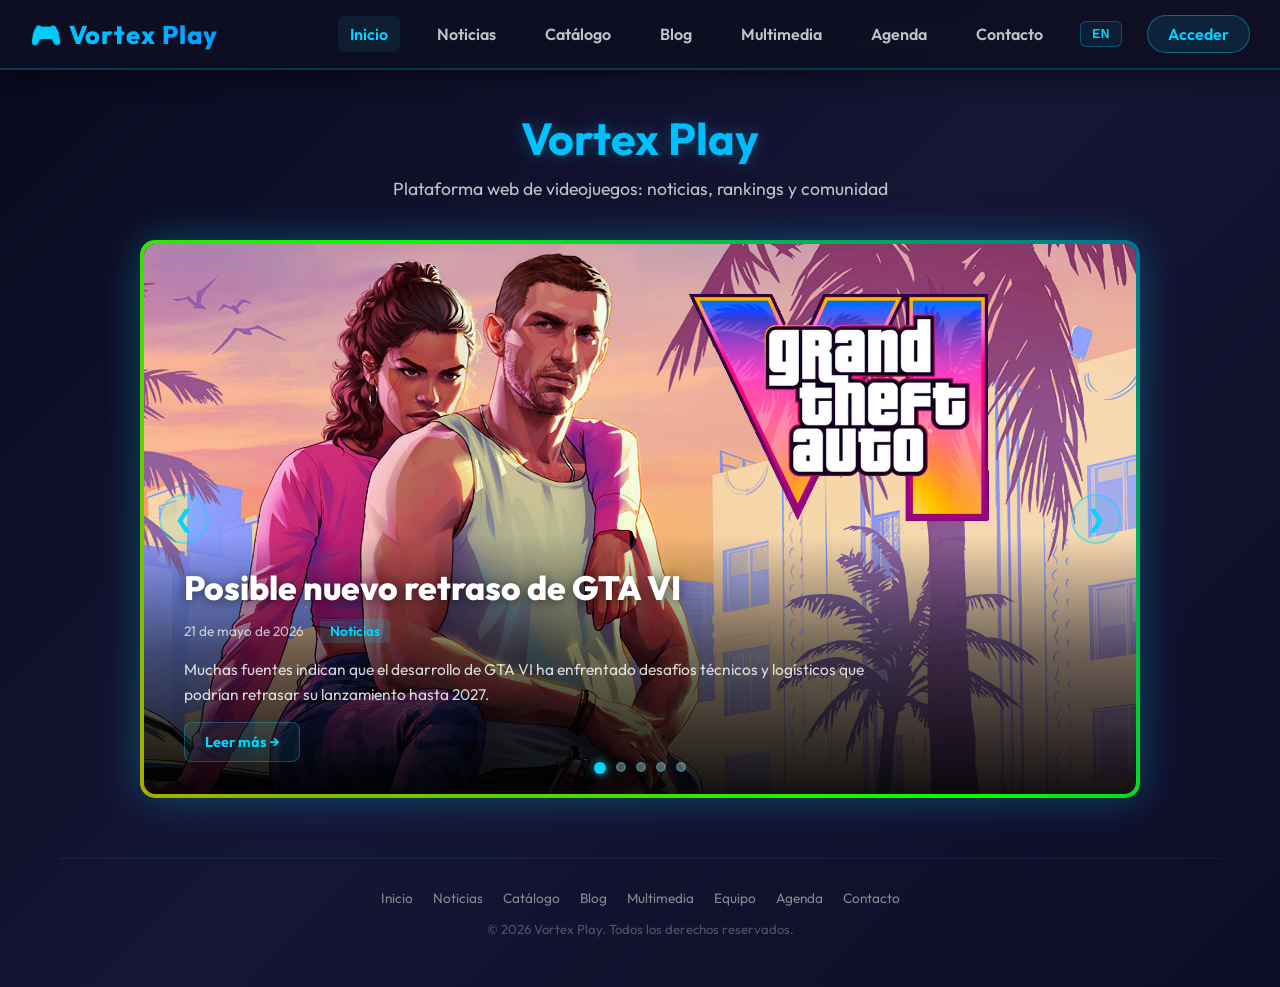
==== commit 85b000aa: "feat: wireframes Figma y mejoras frontend" ====
--- a/pages/index.html
+++ b/pages/index.html
@@ -24,46 +24,44 @@
                         <article class="news-item active" data-index="0">
                             <div class="news-item-bg" style="background-image: url(../imagenes/gta-vi-portada.jpg); background-size: cover; background-position: center; background-repeat: no-repeat;"></div>
                             <div class="news-item-content">
-                                <div class="news-badge">📰 Esports</div>
-                                <h2 class="news-title">Gran evento de eSports 2026 confirma récord de participantes</h2>
+                                <h2 class="news-title" data-i18n="index.news1.title">posible nuevo retraso de GTA VI</h2>
                                 <div class="news-meta">
-                                    <span class="news-date">21 de mayo de 2026</span>
-                                    <span class="news-category">Esports</span>
+                                    <span class="news-date" data-i18n="index.news1.date">21 de mayo de 2026</span>
+                                    <span class="news-category" data-i18n="index.news1.category">Noticias</span>
                                 </div>
                                 <div class="news-body">
-                                    <p>5 millones en premios, más de 50 países y expectativas de superar los 100 millones de espectadores. Las clasificatorias han arrancado con una competencia histórica.</p>
+                                    <p data-i18n="index.news1.body">Muchas fuentes indican que el desarrollo de GTA VI ha enfrentado desafíos técnicos y logísticos que podrían retrasar su lanzamiento hasta 2027.</p>
                                     <a href="news-detail.html?id=1" class="btn-read-more" data-i18n="index.read_more">Leer más →</a>
                                 </div>
                             </div>
                         </article>
 
                         <article class="news-item" data-index="1">
-                            <div class="news-item-bg" style="background: linear-gradient(135deg, #1a0020 0%, #6b0f6b 40%, #f093fb 100%);"></div>
+                            <div class="news-item-bg" style="background-image: url(../imagenes/500_333.jpeg); background-size: cover; background-position: center; background-repeat: no-repeat;"></div>
                             <div class="news-item-content">
-                                <div class="news-badge">🚀 Tecnología</div>
-                                <h2 class="news-title">Nuevo motor gráfico revolucionario lanzado</h2>
+                                <h2 class="news-title" data-i18n="index.news2.title">Nuevo motor gráfico revolucionario lanzado</h2>
                                 <div class="news-meta">
-                                    <span class="news-date">20 de mayo de 2026</span>
-                                    <span class="news-category">Tecnología</span>
+                                    <span class="news-date" data-i18n="index.news2.date">20 de mayo de 2026</span>
+                                    <span class="news-category" data-i18n="index.news2.category">Tecnología</span>
                                 </div>
                                 <div class="news-body">
-                                    <p>Ray-tracing en tiempo real, física predictiva y machine learning integrado. Varios estudios ya lo han adoptado y los primeros juegos llegarán antes de que acabe el año.</p>
+                                    <p data-i18n="index.news2.body">Ray-tracing en tiempo real, física predictiva y machine learning integrado. Varios estudios ya lo han adoptado y los primeros juegos llegarán antes de que acabe el año.</p>
                                     <a href="news-detail.html?id=2" class="btn-read-more" data-i18n="index.read_more">Leer más →</a>
                                 </div>
                             </div>
                         </article>
 
                         <article class="news-item" data-index="2">
-                            <div class="news-item-bg" style="background: linear-gradient(135deg, #001a3d 0%, #003d7a 40%, #4facfe 100%);"></div>
+                            <div class="news-item-bg" style="background-image: url(../imagenes/500_333.jpg); background-size: cover; background-position: center; background-repeat: no-repeat;"></div>
                             <div class="news-item-content">
-                                <div class="news-badge">📊 Tendencias</div>
-                                <h2 class="news-title">Tendencias en gaming 2026: Cloud y comunidad lideran</h2>
+                                <div class="news-badge" data-i18n="index.news3.badge">📊 Tendencias</div>
+                                <h2 class="news-title" data-i18n="index.news3.title">Tendencias en gaming 2026: Cloud y comunidad lideran</h2>
                                 <div class="news-meta">
-                                    <span class="news-date">19 de mayo de 2026</span>
-                                    <span class="news-category">Tendencias</span>
+                                    <span class="news-date" data-i18n="index.news3.date">19 de mayo de 2026</span>
+                                    <span class="news-category" data-i18n="index.news3.category">Tendencias</span>
                                 </div>
                                 <div class="news-body">
-                                    <p>Cloud gaming, realidad aumentada y comunidades integradas. El 70% de los jugadores usarán servicios en la nube de aquí a 2027, según los analistas del sector.</p>
+                                    <p data-i18n="index.news3.body">Cloud gaming, realidad aumentada y comunidades integradas. El 70% de los jugadores usarán servicios en la nube de aquí a 2027, según los analistas del sector.</p>
                                     <a href="news-detail.html?id=3" class="btn-read-more" data-i18n="index.read_more">Leer más →</a>
                                 </div>
                             </div>
@@ -72,14 +70,14 @@
                         <article class="news-item" data-index="3">
                             <div class="news-item-bg" style="background: linear-gradient(135deg, #001a10 0%, #005929 40%, #43e97b 100%);"></div>
                             <div class="news-item-content">
-                                <div class="news-badge">☁️ Plataformas</div>
-                                <h2 class="news-title">Lanzamiento plataforma cloud gaming revoluciona el sector</h2>
+                                <div class="news-badge" data-i18n="index.news4.badge">☁️ Plataformas</div>
+                                <h2 class="news-title" data-i18n="index.news4.title">Lanzamiento plataforma cloud gaming revoluciona el sector</h2>
                                 <div class="news-meta">
-                                    <span class="news-date">18 de mayo de 2026</span>
-                                    <span class="news-category">Plataformas</span>
+                                    <span class="news-date" data-i18n="index.news4.date">18 de mayo de 2026</span>
+                                    <span class="news-category" data-i18n="index.news4.category">Plataformas</span>
                                 </div>
                                 <div class="news-body">
-                                    <p>Más de 500 títulos desde el primer día, latencia por debajo de 10ms y soporte para cualquier dispositivo. La propuesta más seria vista en cloud gaming hasta la fecha.</p>
+                                    <p data-i18n="index.news4.body">Más de 500 títulos desde el primer día, latencia por debajo de 10ms y soporte para cualquier dispositivo. La propuesta más seria vista en cloud gaming hasta la fecha.</p>
                                     <a href="news-detail.html?id=4" class="btn-read-more" data-i18n="index.read_more">Leer más →</a>
                                 </div>
                             </div>
@@ -88,14 +86,14 @@
                         <article class="news-item" data-index="4">
                             <div class="news-item-bg" style="background: linear-gradient(135deg, #2a0010 0%, #7a002a 40%, #fa709a 100%);"></div>
                             <div class="news-item-content">
-                                <div class="news-badge">🎥 Streaming</div>
-                                <h2 class="news-title">Colectivo de streamers rompe récord histórico de audiencia</h2>
+                                <div class="news-badge" data-i18n="index.news5.badge">🎥 Streaming</div>
+                                <h2 class="news-title" data-i18n="index.news5.title">Colectivo de streamers rompe récord histórico de audiencia</h2>
                                 <div class="news-meta">
-                                    <span class="news-date">17 de mayo de 2026</span>
-                                    <span class="news-category">Streaming</span>
+                                    <span class="news-date" data-i18n="index.news5.date">17 de mayo de 2026</span>
+                                    <span class="news-category" data-i18n="index.news5.category">Streaming</span>
                                 </div>
                                 <div class="news-body">
-                                    <p>50 millones de espectadores simultáneos sin ninguna promoción previa, solo boca a boca en redes durante 48 horas. Un fenómeno que nadie en el sector vio venir.</p>
+                                    <p data-i18n="index.news5.body">50 millones de espectadores simultáneos sin ninguna promoción previa, solo boca a boca en redes durante 48 horas. Un fenómeno que nadie en el sector vio venir.</p>
                                     <a href="news-detail.html?id=5" class="btn-read-more" data-i18n="index.read_more">Leer más →</a>
                                 </div>
                             </div>
--- a/css/styles.css
+++ b/css/styles.css
@@ -2455,9 +2455,9 @@
 
 /* ─── Contact ─── */
 .contact-container {
-    max-width: 600px;
+    max-width: 1100px;
     margin: 0 auto;
-    padding: 60px 20px 80px;
+    padding: 50px 20px 80px;
 }
 
 .contact-header {
@@ -2467,7 +2467,10 @@
 .contact-header h1 {
     font-size: 2.4rem;
     font-weight: 800;
-    color: #fff;
+    background: linear-gradient(45deg, #00d4ff, #0099ff);
+    -webkit-background-clip: text;
+    -webkit-text-fill-color: transparent;
+    background-clip: text;
 }
 .contact-header p {
     color: #95a5a6;
@@ -2566,6 +2569,111 @@
 .contact-info-card h4 { color: #00d4ff; font-size: 0.85rem; font-weight: 700; margin-bottom: 4px; }
 .contact-info-card p { color: #7f8c8d; font-size: 0.82rem; }
 
+/* ─── Contact: 2-column layout ─── */
+.contact-layout {
+    display: grid;
+    grid-template-columns: 2fr 3fr;
+    gap: 35px;
+    align-items: start;
+}
+
+.contact-info-panel {
+    background: rgba(15, 15, 38, 0.75);
+    border: 1px solid rgba(0, 212, 255, 0.12);
+    border-radius: 20px;
+    padding: 2.2rem;
+    backdrop-filter: blur(10px);
+    position: sticky;
+    top: 90px;
+}
+
+.contact-panel-intro {
+    font-size: 0.93rem;
+    color: #95a5a6;
+    line-height: 1.75;
+    margin-bottom: 26px;
+    padding-bottom: 22px;
+    border-bottom: 1px solid rgba(255, 255, 255, 0.06);
+}
+
+.contact-detail-list {
+    display: flex;
+    flex-direction: column;
+    gap: 18px;
+    margin-bottom: 26px;
+    padding-bottom: 22px;
+    border-bottom: 1px solid rgba(255, 255, 255, 0.06);
+}
+
+.contact-detail-item {
+    display: flex;
+    gap: 14px;
+    align-items: flex-start;
+}
+
+.cdi-icon {
+    font-size: 1.2rem;
+    width: 36px;
+    height: 36px;
+    display: flex;
+    align-items: center;
+    justify-content: center;
+    flex-shrink: 0;
+    background: rgba(0, 212, 255, 0.07);
+    border: 1px solid rgba(0, 212, 255, 0.15);
+    border-radius: 9px;
+}
+
+.cdi-body h4 {
+    font-size: 0.72rem;
+    font-weight: 700;
+    color: #00d4ff;
+    letter-spacing: 0.08em;
+    text-transform: uppercase;
+    margin-bottom: 4px;
+}
+
+.cdi-body p {
+    font-size: 0.88rem;
+    color: #bdc3c7;
+    line-height: 1.55;
+}
+
+.socials-title {
+    font-size: 0.72rem;
+    font-weight: 700;
+    color: #7f8c8d;
+    letter-spacing: 0.08em;
+    text-transform: uppercase;
+    margin-bottom: 12px;
+}
+
+.socials-grid {
+    display: flex;
+    flex-wrap: wrap;
+    gap: 8px;
+}
+
+.social-pill {
+    padding: 5px 13px;
+    border-radius: 20px;
+    font-size: 0.78rem;
+    font-weight: 700;
+    text-decoration: none;
+    transition: opacity 0.2s ease, transform 0.2s ease;
+    display: inline-flex;
+    align-items: center;
+    gap: 5px;
+}
+
+.social-pill:hover { opacity: 0.75; transform: translateY(-1px); }
+
+.social-pill.twitch   { background: rgba(145,70,255,0.12); color: #9146ff; border: 1px solid rgba(145,70,255,0.28); }
+.social-pill.youtube  { background: rgba(255,68,68,0.1);   color: #ff4444; border: 1px solid rgba(255,68,68,0.25); }
+.social-pill.twitter  { background: rgba(29,155,240,0.1);  color: #1d9bf0; border: 1px solid rgba(29,155,240,0.25); }
+.social-pill.discord  { background: rgba(88,101,242,0.1);  color: #5865f2; border: 1px solid rgba(88,101,242,0.28); }
+.social-pill.instagram{ background: rgba(225,48,108,0.1);  color: #e1306c; border: 1px solid rgba(225,48,108,0.25); }
+
 /* ─── Auth card (auth.html) ─── */
 .auth-page-wrapper {
     display: flex;
@@ -2629,6 +2737,8 @@
 @media (max-width: 900px) {
     .agenda-layout { flex-direction: column; }
     .detail-panel { width: 100%; }
+    .contact-layout { grid-template-columns: 1fr; }
+    .contact-info-panel { position: static; }
 }
 @media (max-width: 480px) {
     .calendar-cell { min-height: 50px; padding: 4px; }
@@ -2639,3 +2749,449 @@
     .auth-page-wrapper { padding: 30px 16px 40px; }
     .auth-card { padding: 1.8rem 1.2rem; border-radius: 16px; }
 }
+
+/* ─── News image upload (dashboard) ─── */
+.news-image-upload-label {
+    display: flex;
+    align-items: center;
+    gap: 10px;
+    width: 100%;
+    padding: 10px 14px;
+    background: rgba(10, 10, 28, 0.85);
+    border: 1px dashed rgba(0, 212, 255, 0.3);
+    border-radius: 12px;
+    color: #7f8c8d;
+    font-size: 0.9rem;
+    cursor: pointer;
+    transition: border-color 0.2s ease, background 0.2s ease, color 0.2s ease;
+    min-height: 44px;
+    box-sizing: border-box;
+    user-select: none;
+}
+
+.news-image-upload-label:hover {
+    border-color: rgba(0, 212, 255, 0.7);
+    background: rgba(0, 212, 255, 0.05);
+    color: #00d4ff;
+}
+
+.news-image-upload-label.has-image {
+    border-style: solid;
+    border-color: rgba(46, 204, 113, 0.5);
+    color: #2ecc71;
+}
+
+.news-image-preview {
+    width: 100%;
+    height: 130px;
+    border-radius: 10px;
+    background-size: cover;
+    background-position: center;
+    background-repeat: no-repeat;
+    margin-top: 10px;
+    border: 1px solid rgba(0, 212, 255, 0.2);
+    display: none;
+}
+
+/* ═══════════════════════════════════════════════════════════════════
+   MULTIMEDIA HUB  (RF-06)
+   ═══════════════════════════════════════════════════════════════════ */
+.multimedia-container {
+    max-width: 1200px;
+    margin: 0 auto;
+    padding: 40px 20px 80px;
+}
+
+.multimedia-header {
+    text-align: center;
+    margin-bottom: 50px;
+}
+
+.multimedia-header h1 {
+    font-size: 2.5rem;
+    font-weight: 800;
+    background: linear-gradient(45deg, #00d4ff, #0099ff);
+    -webkit-background-clip: text;
+    -webkit-text-fill-color: transparent;
+    background-clip: text;
+    margin-bottom: 10px;
+}
+
+.multimedia-header p {
+    color: #95a5a6;
+    font-size: 1.05rem;
+    max-width: 600px;
+    margin: 10px auto 0;
+}
+
+.multimedia-section {
+    margin-bottom: 60px;
+}
+
+.multimedia-section-title {
+    font-size: 1.4rem;
+    font-weight: 700;
+    color: #fff;
+    margin-bottom: 25px;
+    padding-bottom: 12px;
+    border-bottom: 2px solid rgba(0, 212, 255, 0.15);
+}
+
+/* Video cards */
+.video-grid {
+    display: grid;
+    grid-template-columns: repeat(3, 1fr);
+    gap: 25px;
+}
+
+.video-card {
+    background: rgba(15, 15, 35, 0.9);
+    border: 1px solid rgba(0, 212, 255, 0.12);
+    border-radius: 14px;
+    overflow: hidden;
+    transition: transform 0.3s ease, box-shadow 0.3s ease, border-color 0.3s ease;
+}
+
+.video-card:hover {
+    transform: translateY(-4px);
+    box-shadow: 0 12px 35px rgba(0, 212, 255, 0.15);
+    border-color: rgba(0, 212, 255, 0.3);
+}
+
+.iframe-wrapper {
+    position: relative;
+    width: 100%;
+    padding-bottom: 56.25%;
+    background: #000;
+}
+
+.iframe-wrapper iframe {
+    position: absolute;
+    top: 0; left: 0;
+    width: 100%; height: 100%;
+    border: none;
+}
+
+.video-card-info {
+    padding: 15px 18px 18px;
+}
+
+.video-card-title {
+    font-size: 1rem;
+    font-weight: 700;
+    color: #fff;
+    margin-bottom: 8px;
+    line-height: 1.3;
+}
+
+.video-card-meta {
+    font-size: 0.82rem;
+    color: #7f8c8d;
+    display: flex;
+    align-items: center;
+    gap: 8px;
+    flex-wrap: wrap;
+}
+
+.video-card-tag {
+    background: rgba(0, 212, 255, 0.08);
+    color: #00d4ff;
+    border: 1px solid rgba(0, 212, 255, 0.2);
+    border-radius: 4px;
+    padding: 2px 8px;
+    font-size: 0.75rem;
+    font-weight: 600;
+}
+
+/* Streamer cards */
+.streamer-grid {
+    display: grid;
+    grid-template-columns: repeat(auto-fill, minmax(200px, 1fr));
+    gap: 20px;
+}
+
+.streamer-card {
+    background: rgba(15, 15, 35, 0.9);
+    border: 1px solid rgba(0, 212, 255, 0.1);
+    border-radius: 14px;
+    padding: 25px 18px;
+    text-align: center;
+    transition: transform 0.3s ease, border-color 0.3s ease, box-shadow 0.3s ease;
+}
+
+.streamer-card:hover {
+    transform: translateY(-4px);
+    border-color: rgba(0, 212, 255, 0.35);
+    box-shadow: 0 8px 25px rgba(0, 212, 255, 0.1);
+}
+
+.streamer-avatar {
+    width: 72px;
+    height: 72px;
+    border-radius: 50%;
+    margin: 0 auto 14px;
+    display: flex;
+    align-items: center;
+    justify-content: center;
+    font-size: 2.2rem;
+    border: 2px solid rgba(0, 212, 255, 0.25);
+    background: rgba(0, 212, 255, 0.05);
+}
+
+.streamer-name {
+    font-size: 1.05rem;
+    font-weight: 700;
+    color: #fff;
+    margin-bottom: 8px;
+}
+
+.streamer-platform {
+    font-size: 0.75rem;
+    font-weight: 700;
+    padding: 3px 10px;
+    border-radius: 20px;
+    display: inline-block;
+    margin-bottom: 10px;
+}
+
+.streamer-platform.twitch {
+    background: rgba(145, 70, 255, 0.12);
+    color: #9146ff;
+    border: 1px solid rgba(145, 70, 255, 0.25);
+}
+
+.streamer-platform.youtube {
+    background: rgba(255, 68, 68, 0.1);
+    color: #ff4444;
+    border: 1px solid rgba(255, 68, 68, 0.22);
+}
+
+.streamer-viewers {
+    font-size: 0.82rem;
+    color: #95a5a6;
+    margin-bottom: 4px;
+}
+
+.streamer-viewers span { color: #00d4ff; font-weight: 700; }
+
+.streamer-game {
+    font-size: 0.78rem;
+    color: #7f8c8d;
+    font-style: italic;
+}
+
+/* ═══════════════════════════════════════════════════════════════════
+   EQUIPO / TEAM PAGE  (RF-08)
+   ═══════════════════════════════════════════════════════════════════ */
+.team-container {
+    max-width: 1100px;
+    margin: 0 auto;
+    padding: 40px 20px 80px;
+}
+
+.team-header {
+    text-align: center;
+    margin-bottom: 50px;
+}
+
+.team-header h1 {
+    font-size: 2.5rem;
+    font-weight: 800;
+    background: linear-gradient(45deg, #00d4ff, #0099ff);
+    -webkit-background-clip: text;
+    -webkit-text-fill-color: transparent;
+    background-clip: text;
+    margin-bottom: 10px;
+}
+
+.team-header p {
+    color: #95a5a6;
+    font-size: 1.05rem;
+    max-width: 600px;
+    margin: 10px auto 0;
+}
+
+.team-section-label {
+    font-size: 0.78rem;
+    font-weight: 700;
+    letter-spacing: 0.12em;
+    text-transform: uppercase;
+    color: #00d4ff;
+    text-align: center;
+    margin: 45px 0 22px;
+    display: flex;
+    align-items: center;
+    gap: 14px;
+}
+
+.team-section-label::before,
+.team-section-label::after {
+    content: '';
+    flex: 1;
+    height: 1px;
+    background: rgba(0, 212, 255, 0.18);
+}
+
+.team-grid {
+    display: grid;
+    grid-template-columns: repeat(auto-fill, minmax(280px, 1fr));
+    gap: 24px;
+}
+
+.team-card {
+    background: rgba(15, 15, 35, 0.9);
+    border: 1px solid rgba(0, 212, 255, 0.12);
+    border-radius: 16px;
+    padding: 30px 22px;
+    text-align: center;
+    transition: transform 0.3s ease, box-shadow 0.3s ease, border-color 0.3s ease;
+}
+
+.team-card:hover {
+    transform: translateY(-5px);
+    box-shadow: 0 15px 40px rgba(0, 212, 255, 0.12);
+    border-color: rgba(0, 212, 255, 0.3);
+}
+
+.member-avatar {
+    width: 88px;
+    height: 88px;
+    border-radius: 50%;
+    margin: 0 auto 16px;
+    display: flex;
+    align-items: center;
+    justify-content: center;
+    font-size: 2.8rem;
+    border: 2px solid rgba(0, 212, 255, 0.25);
+    background: rgba(0, 212, 255, 0.05);
+    box-shadow: 0 0 18px rgba(0, 212, 255, 0.08);
+}
+
+.member-name {
+    font-size: 1.15rem;
+    font-weight: 800;
+    color: #fff;
+    margin-bottom: 8px;
+}
+
+.member-role-badge {
+    display: inline-block;
+    padding: 4px 14px;
+    border-radius: 20px;
+    font-size: 0.72rem;
+    font-weight: 700;
+    letter-spacing: 0.06em;
+    text-transform: uppercase;
+    margin-bottom: 14px;
+}
+
+.member-role-badge.admin {
+    background: rgba(231, 76, 60, 0.1);
+    color: #e74c3c;
+    border: 1px solid rgba(231, 76, 60, 0.25);
+}
+
+.member-role-badge.writer {
+    background: rgba(241, 196, 15, 0.1);
+    color: #f1c40f;
+    border: 1px solid rgba(241, 196, 15, 0.25);
+}
+
+.member-role-badge.collaborator {
+    background: rgba(52, 152, 219, 0.1);
+    color: #3498db;
+    border: 1px solid rgba(52, 152, 219, 0.25);
+}
+
+.member-description {
+    font-size: 0.88rem;
+    color: #95a5a6;
+    line-height: 1.65;
+}
+
+/* ═══════════════════════════════════════════════════════════════════
+   FOOTER ENRIQUECIDO
+   ═══════════════════════════════════════════════════════════════════ */
+.main-footer {
+    padding: 30px 20px;
+    color: #7f8c8d;
+    font-size: 0.9rem;
+    border-top: 1px solid rgba(0, 212, 255, 0.1);
+    margin-top: 60px;
+    text-align: center;
+}
+
+.footer-inner {
+    max-width: 1200px;
+    margin: 0 auto;
+}
+
+.footer-links {
+    display: flex;
+    flex-wrap: wrap;
+    justify-content: center;
+    gap: 6px 20px;
+    margin-bottom: 14px;
+}
+
+.footer-links a {
+    color: #7f8c8d;
+    text-decoration: none;
+    font-size: 0.85rem;
+    transition: color 0.2s ease;
+}
+
+.footer-links a:hover { color: #00d4ff; }
+
+.footer-copy {
+    font-size: 0.82rem;
+    color: #4a5568;
+}
+
+/* ═══════════════════════════════════════════════════════════════════
+   RESPONSIVE — NUEVAS PÁGINAS + MEJORAS DASHBOARD MÓVIL  (RF-11)
+   ═══════════════════════════════════════════════════════════════════ */
+@media (max-width: 1024px) {
+    .video-grid { grid-template-columns: repeat(2, 1fr); }
+    .streamer-grid { grid-template-columns: repeat(auto-fill, minmax(180px, 1fr)); }
+}
+
+@media (max-width: 768px) {
+    /* Multimedia */
+    .multimedia-header h1, .team-header h1 { font-size: 1.9rem; }
+    .multimedia-container, .team-container { padding: 25px 15px 60px; }
+    .streamer-grid { grid-template-columns: repeat(2, 1fr); }
+    .team-grid { grid-template-columns: repeat(auto-fill, minmax(240px, 1fr)); }
+
+    /* Dashboard */
+    .dashboard-grid { grid-template-columns: repeat(2, 1fr); }
+    .profile-form { max-width: 100%; }
+    .news-create-form .form-row { flex-direction: column !important; }
+
+    /* Index carousel */
+    .news-item-content { padding: 1.4rem 1.6rem; }
+
+    /* Footer */
+    .footer-links { gap: 6px 14px; }
+}
+
+@media (max-width: 600px) {
+    .video-grid { grid-template-columns: 1fr; }
+}
+
+@media (max-width: 480px) {
+    /* Multimedia & Team */
+    .multimedia-header h1, .team-header h1 { font-size: 1.5rem; }
+    .streamer-grid { grid-template-columns: 1fr; }
+    .team-grid { grid-template-columns: 1fr; }
+    .multimedia-section-title { font-size: 1.1rem; }
+
+    /* Dashboard */
+    .dashboard-grid { grid-template-columns: 1fr; }
+    .stat-card { padding: 14px; }
+    .sidebar { padding: 16px; }
+
+    /* Footer */
+    .footer-links { gap: 5px 10px; }
+    .footer-links a { font-size: 0.78rem; }
+}
